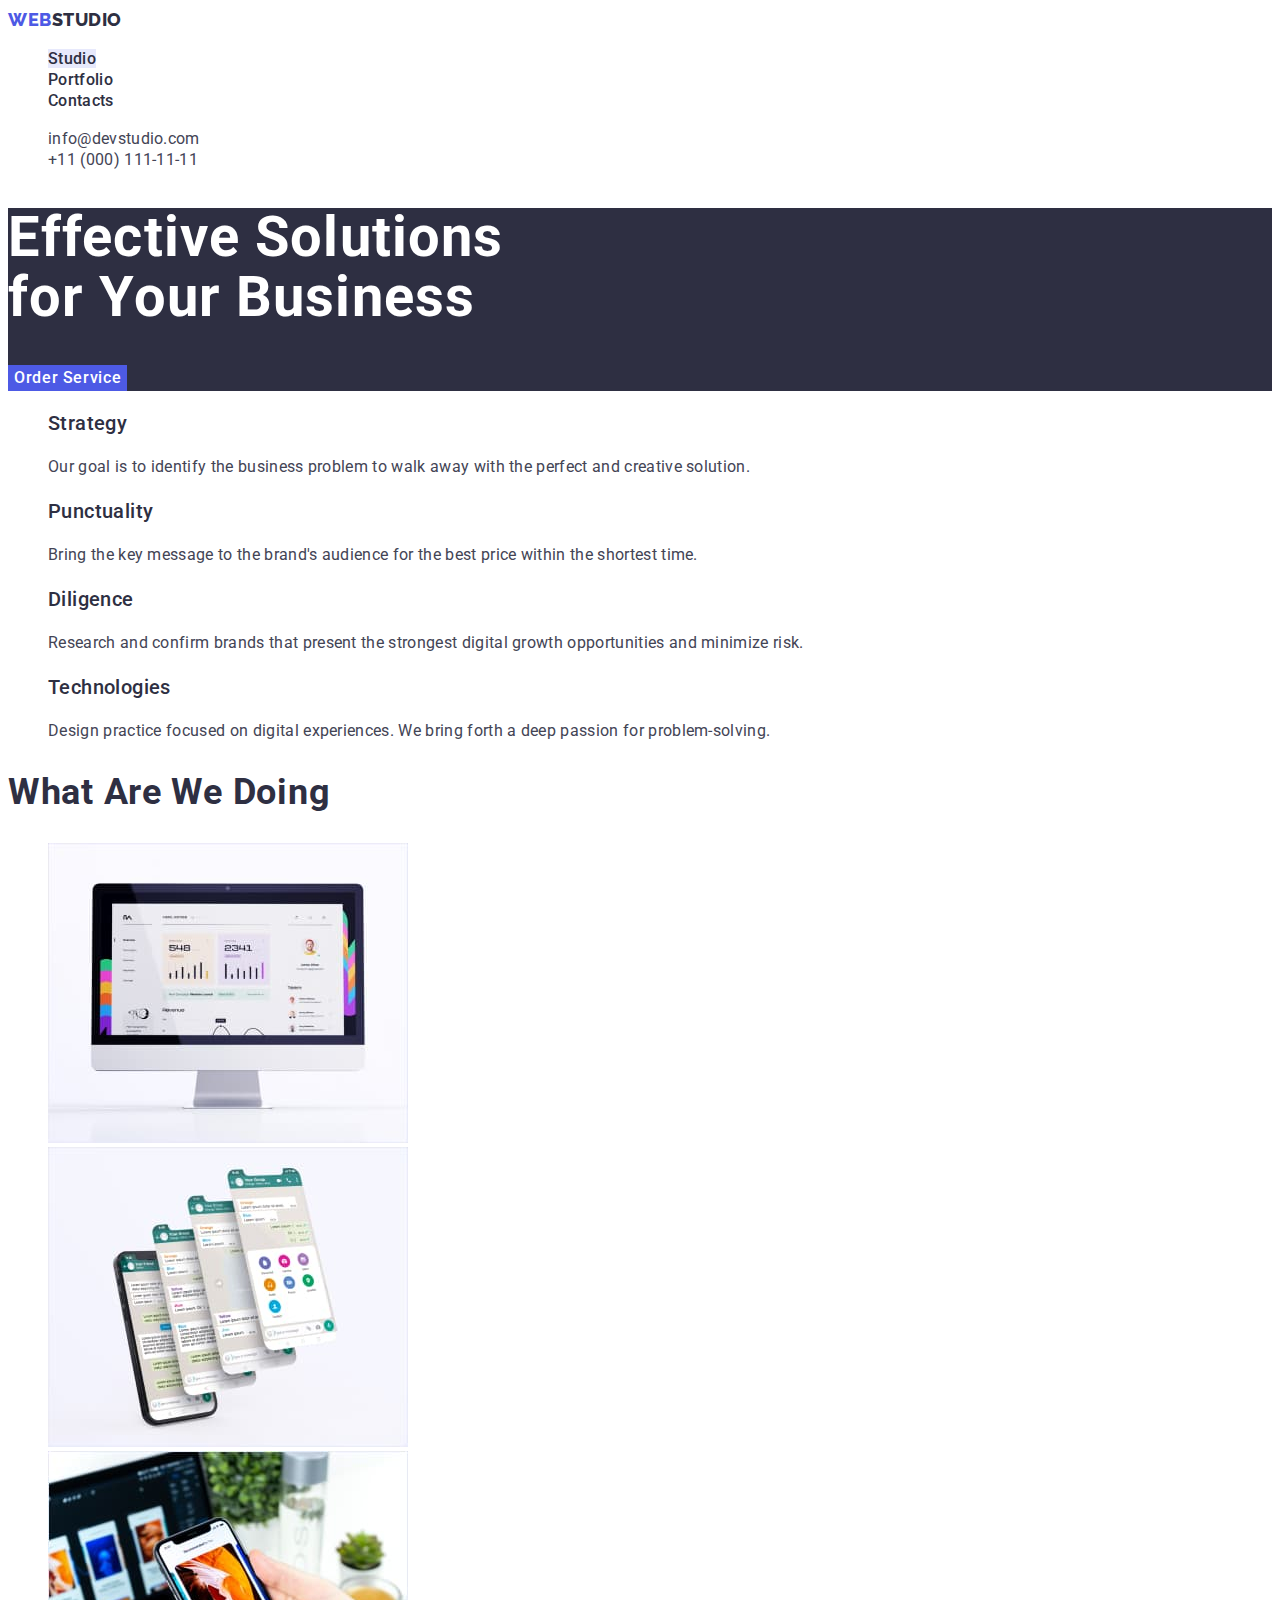
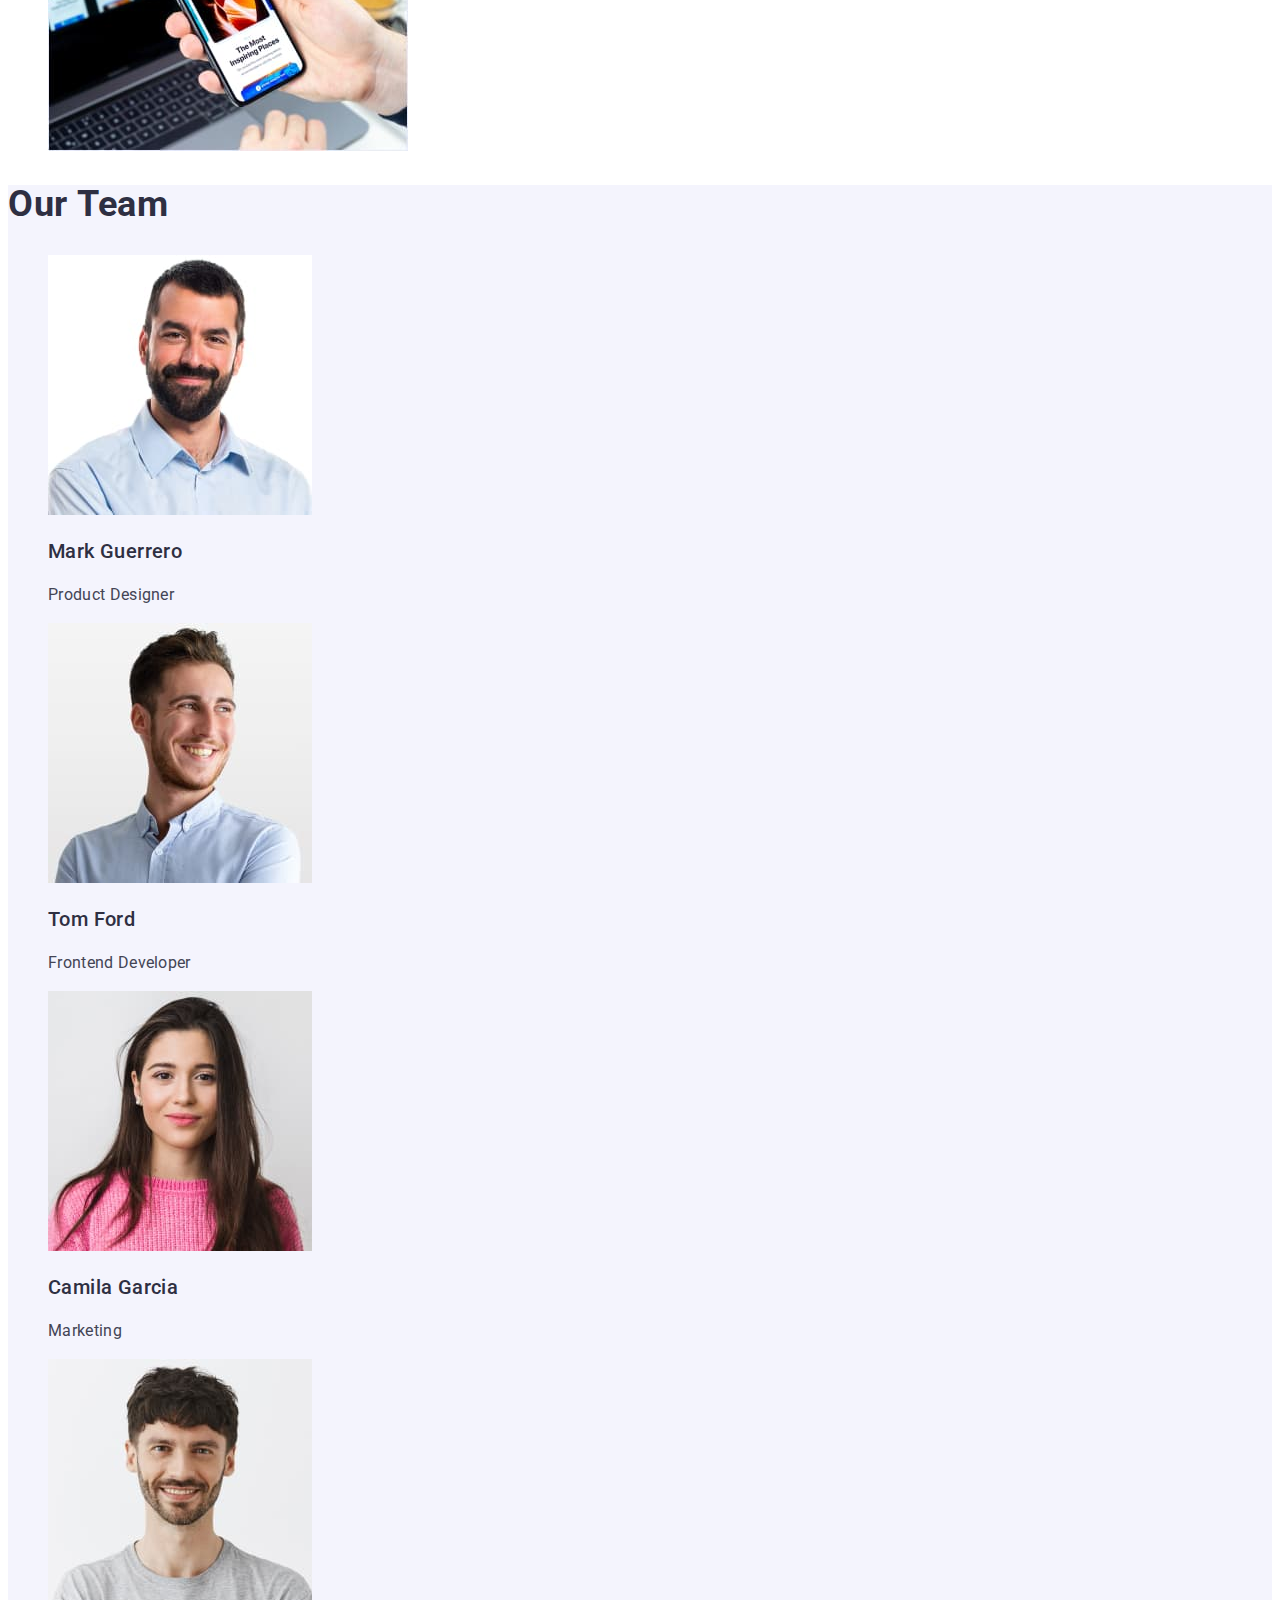
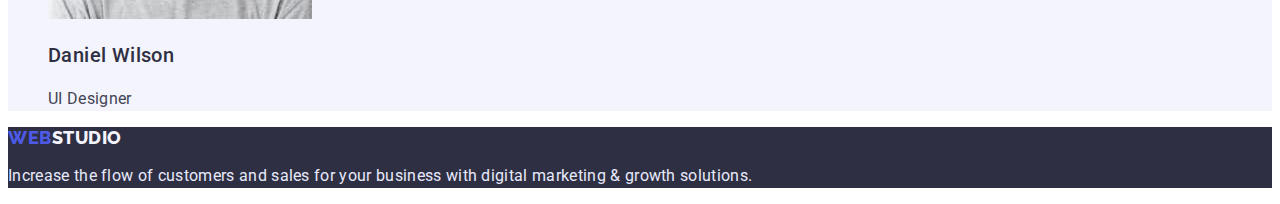
==== index.html @ 469c072c "Initial commit" ====
<!DOCTYPE html>
<html lang="en">
  <head>
    <meta charset="UTF-8" />
    <meta http-equiv="X-UA-Compatible" content="IE=edge" />
    <meta name="viewport" content="width=device-width, initial-scale=1.0" />
    <title>WebStudio</title>
    <link rel="preconnect" href="https://fonts.googleapis.com" />
    <link rel="preconnect" href="https://fonts.gstatic.com" crossorigin />
    <link
      href="https://fonts.googleapis.com/css2?family=Raleway:wght@800&family=Roboto:wght@400;500;700;900&display=swap"
      rel="stylesheet"
    />
    <link rel="stylesheet" href="./css/styles.css" />
  </head>

  <body>
    <header>
      <nav class="navigation">
        <a class="nav-logo link" href="./index.html"
          ><span class="nav-logo-color">Web</span>Studio</a
        >
        <ul class="list">
          <li><a class="nav-link link current" href="">Studio</a></li>
          <li>
            <a class="nav-link link" href="./portfolio.html">Portfolio</a>
          </li>
          <li><a class="nav-link link" href="">Contacts</a></li>
        </ul>
      </nav>
      <address>
        <ul class="list">
          <li>
            <a class="address-item link" href="mailto:info@devstudio.com"
              >info@devstudio.com</a
            >
          </li>
          <li>
            <a class="address-item link" href="tel:+110001111111"
              >+11 (000) 111-11-11</a
            >
          </li>
        </ul>
      </address>
    </header>

    <main>
      <section class="hero">
        <!--Hero-->
        <h1 class="hero-title">
          Effective Solutions <br />
          for Your Business
        </h1>
        <button type="button" class="hero-btn">Order Service</button>
      </section>

      <section class="features">
        <h2 class="visually-hidden">Our Priorities</h2>
        <ul class="features-list">
          <li class="features-item list">
            <h3 class="features-subtitle subtitle">Strategy</h3>
            <p class="features-text text">
              Our goal is to identify the business problem to walk away with the
              perfect and creative solution.
            </p>
          </li>
          <li class="features-item list">
            <h3 class="features-subtitle subtitle">Punctuality</h3>
            <p class="features-text text">
              Bring the key message to the brand's audience for the best price
              within the shortest time.
            </p>
          </li>
          <li class="features-item list">
            <h3 class="features-subtitle subtitle">Diligence</h3>
            <p class="features-text text">
              Research and confirm brands that present the strongest digital
              growth opportunities and minimize risk.
            </p>
          </li>
          <li class="features-item list">
            <h3 class="features-subtitle subtitle">Technologies</h3>
            <p class="features-text text">
              Design practice focused on digital experiences. We bring forth a
              deep passion for problem-solving.
            </p>
          </li>
        </ul>
      </section>

      <section class="doing">
        <h2 class="doing-title title">What are we doing</h2>
        <ul class="doing-list">
          <li class="doing-item list">
            <img
              src="./images/computer.jpg"
              alt="statistics on computer"
              width="360"
              height="300"
            />
          </li>
          <li class="doing-item list">
            <img
              src="./images/smartphone.jpg"
              alt="messages on smartphone"
              width="360"
              height="300"
            />
          </li>
          <li class="doing-item list">
            <img
              src="./images/synchronization.jpg"
              alt="synchronizing content on devices"
              width="360"
              height="300"
            />
          </li>
        </ul>
      </section>

      <section class="team">
        <h2 class="team-title title">Our Team</h2>
        <ul class="team-list">
          <li class="team-item list">
            <img
              class="team-picture"
              src="./images/marc.jpg"
              alt="Mark Guerrero - Product Designer"
              width="264"
              height="260"
            />
            <h3 class="team-subtitle subtitle">Mark Guerrero</h3>
            <p class="team-text text">Product Designer</p>
          </li>
          <li class="team-item list">
            <img
              class="team-picture"
              src="./images/tom.jpg"
              alt="Tom Ford - Frontend Developer"
              width="264"
              height="260"
            />
            <h3 class="team-subtitle subtitle">Tom Ford</h3>
            <p class="team-text text">Frontend Developer</p>
          </li>
          <li class="team-item list">
            <img
              class="team-picture"
              src="./images/camila.jpg"
              alt="Camila Garcia - Marketing"
              width="264"
              height="260"
            />
            <h3 class="team-subtitle subtitle">Camila Garcia</h3>
            <p class="team-text text">Marketing</p>
          </li>
          <li class="team-item list">
            <img
              class="team-picture"
              src="./images/daniel.jpg"
              alt="Daniel Wilson - UI Designer"
              width="264"
              height="260"
            />
            <h3 class="team-subtitle subtitle">Daniel Wilson</h3>
            <p class="team-text text">UI Designer</p>
          </li>
        </ul>
      </section>
    </main>

    <footer class="footer">
      <a class="footer-logo link" href="./index.html"
        ><span class="nav-logo-color">Web</span>Studio</a
      >
      <p class="footer-text">
        Increase the flow of customers and sales for your business with digital
        marketing & growth solutions.
      </p>
    </footer>
  </body>
</html>
---- css/styles.css ----
:root {
  --primary-brand: #4d5ae5;
  --text-color: #434455;
  --hover-button: #404bbf;
  --white-color: #fff;
  --background-color: #f4f4fd;
  --main-color: #2e2f42;
  --footer-color: #e7e9fc;
  --current-color: #e7e9fc;
}

body {
  font-family: 'Roboto', 'Lato', 'Open Sans', sans-serif;
  color: var(--main-color);
  background-color: var(--white-color);
}

/*Styles for header*/

.nav-logo {
  font-family: 'Raleway', 'Verdana', sans-serif;
  color: var(--main-color);
  font-weight: 800;
  font-size: 18px;
  line-height: 1.33;
  letter-spacing: 0.03em;
  text-transform: uppercase;
}

.nav-logo-color {
  color: var(--primary-brand);
}

.link {
  text-decoration: none;
}

.list {
  list-style: none;
}

.nav-link {
  color: var(--main-color);
  font-weight: 500;
  font-size: 16px;
  line-height: 1.33;
  letter-spacing: 0.02em;
}

.nav-link:hover,
.nav-link:focus {
  color: var(--hover-button);
}

.address-item {
  color: var(--text-color);
  font-size: 16px;
  line-height: 1.33;
  letter-spacing: 0.02em;
  font-style: normal;
}

.address-item:hover,
.address-item:focus {
  color: var(--hover-button);
}

.current {
  background-color: var(--current-color);
}

/*Styles for main*/

.hero {
  background: var(--main-color);
}

.hero-title {
  font-weight: 700;
  font-size: 56px;
  line-height: 1.07;
  letter-spacing: 0.02em;
  color: var(--white-color);
}

.hero-btn {
  font-family: inherit;
  background-color: var(--primary-brand);
  color: var(--white-color);
  border: none;
  font-weight: 500;
  font-size: 16px;
  line-height: 1.5;
  letter-spacing: 0.04em;
}

.hero-btn:hover,
.hero-btn:focus {
  background: var(--hover-button);
}

.subtitle {
  font-weight: 500;
  font-size: 20px;
  line-height: 1.2;
  letter-spacing: 0.02em;
}

.text {
  font-size: 16px;
  line-height: 1.5;
  letter-spacing: 0.02em;
  color: var(--text-color);
}

.title {
  font-weight: 700;
  font-size: 36px;
  line-height: 1.11;
  letter-spacing: 0.02em;
  text-transform: capitalize;
}

.btn-item {
  font-family: 'Roboto', 'Verdana', sans-serif;
  background-color: var(--background-color);
  font-weight: 500;
  font-size: 16px;
  line-height: 1.5;
  letter-spacing: 0.04em;
  color: var(--primary-brand);
  border: none;
}

.btn-item:hover,
.btn-item:focus {
  background-color: var(--hover-button);
  color: var(--white-color);
}

.portfolio-item {
  width: 360px;
}

button {
  cursor: pointer;
}

.team {
  background-color: var(--background-color);
}

.visually-hidden {
  position: absolute;
  white-space: nowrap;
  width: 1px;
  height: 1px;
  overflow: hidden;
  border: 0;
  padding: 0;
  clip: rect(0 0 0 0);
  clip-path: inset(50%);
  margin: -1px;
}

/*Footer*/

.footer {
  background-color: var(--main-color);
}

.footer-logo {
  font-family: 'Raleway', 'Verdana', sans-serif;
  font-weight: 800;
  font-size: 18px;
  line-height: 1.17;
  letter-spacing: 0.03em;
  text-transform: uppercase;
  color: var(--background-color);
}

.footer-text {
  font-size: 16px;
  line-height: 1.5;
  letter-spacing: 0.02em;
  color: var(--footer-color);
}
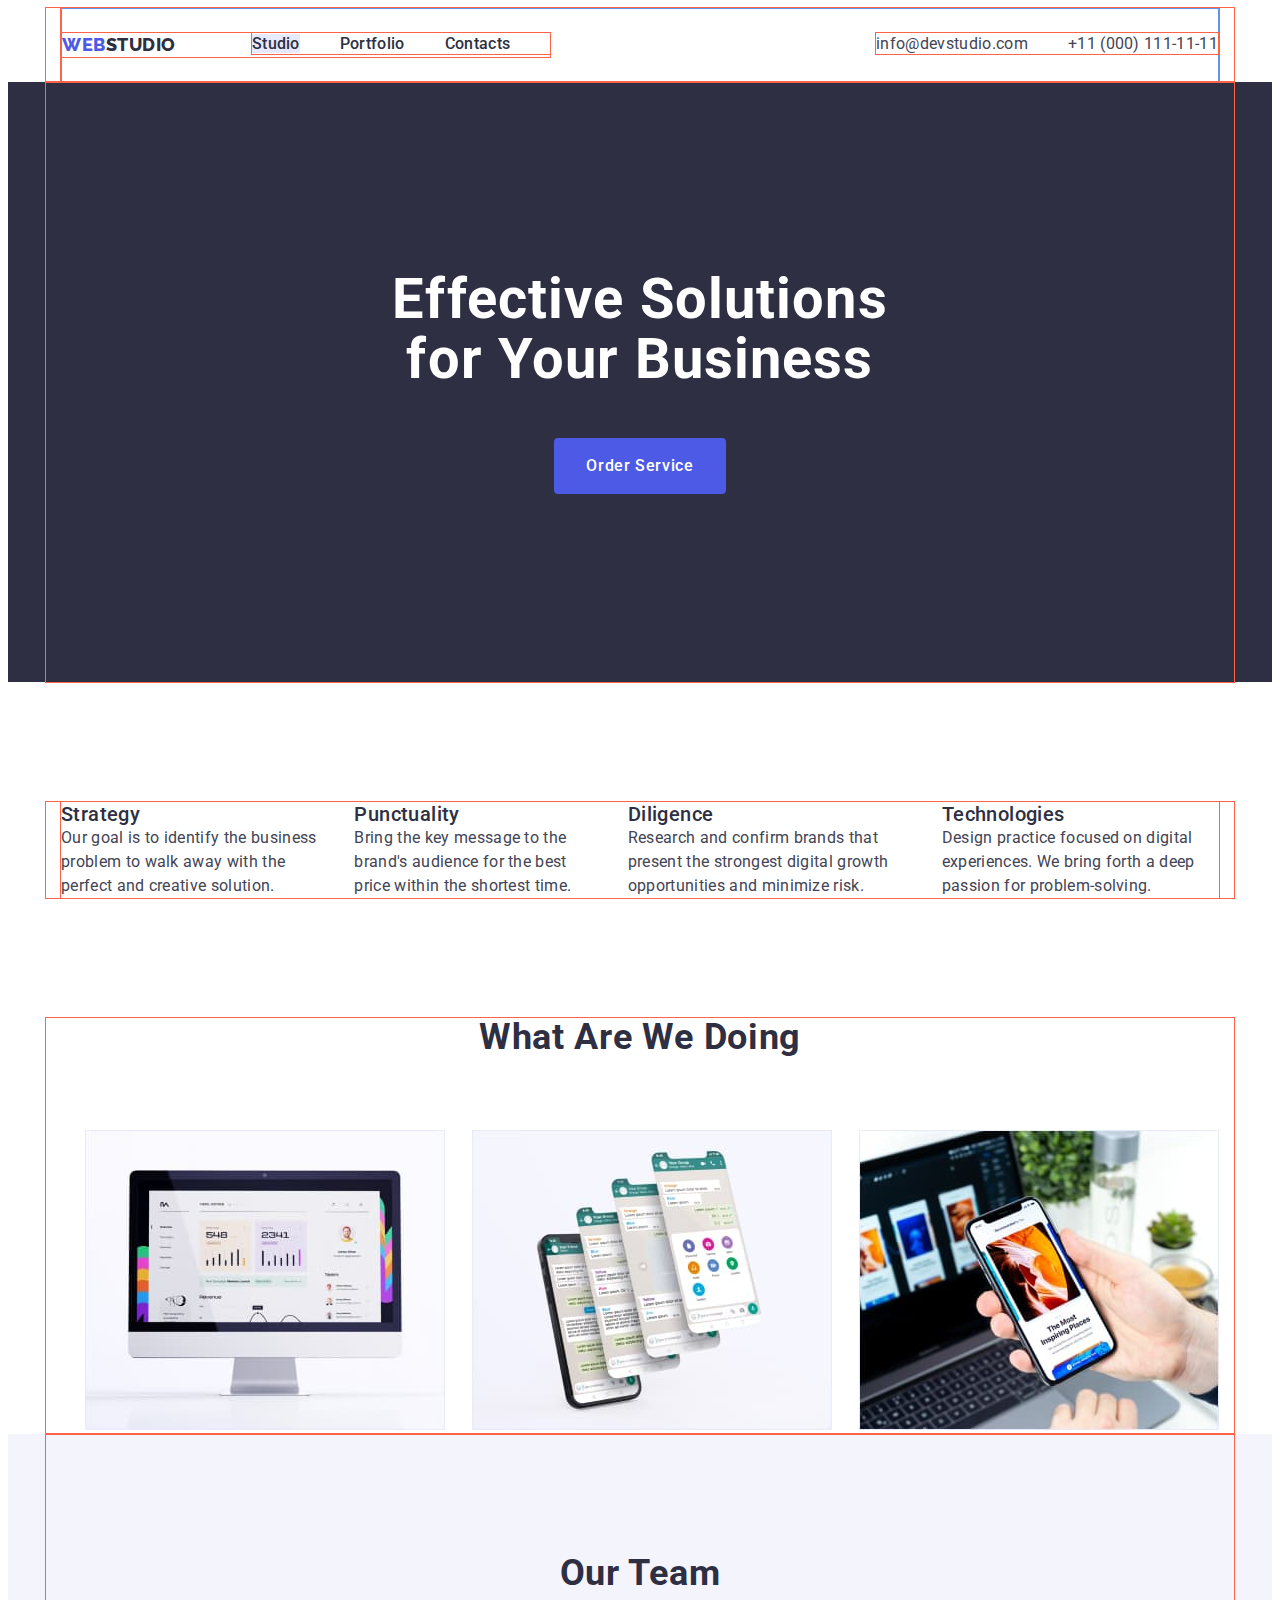
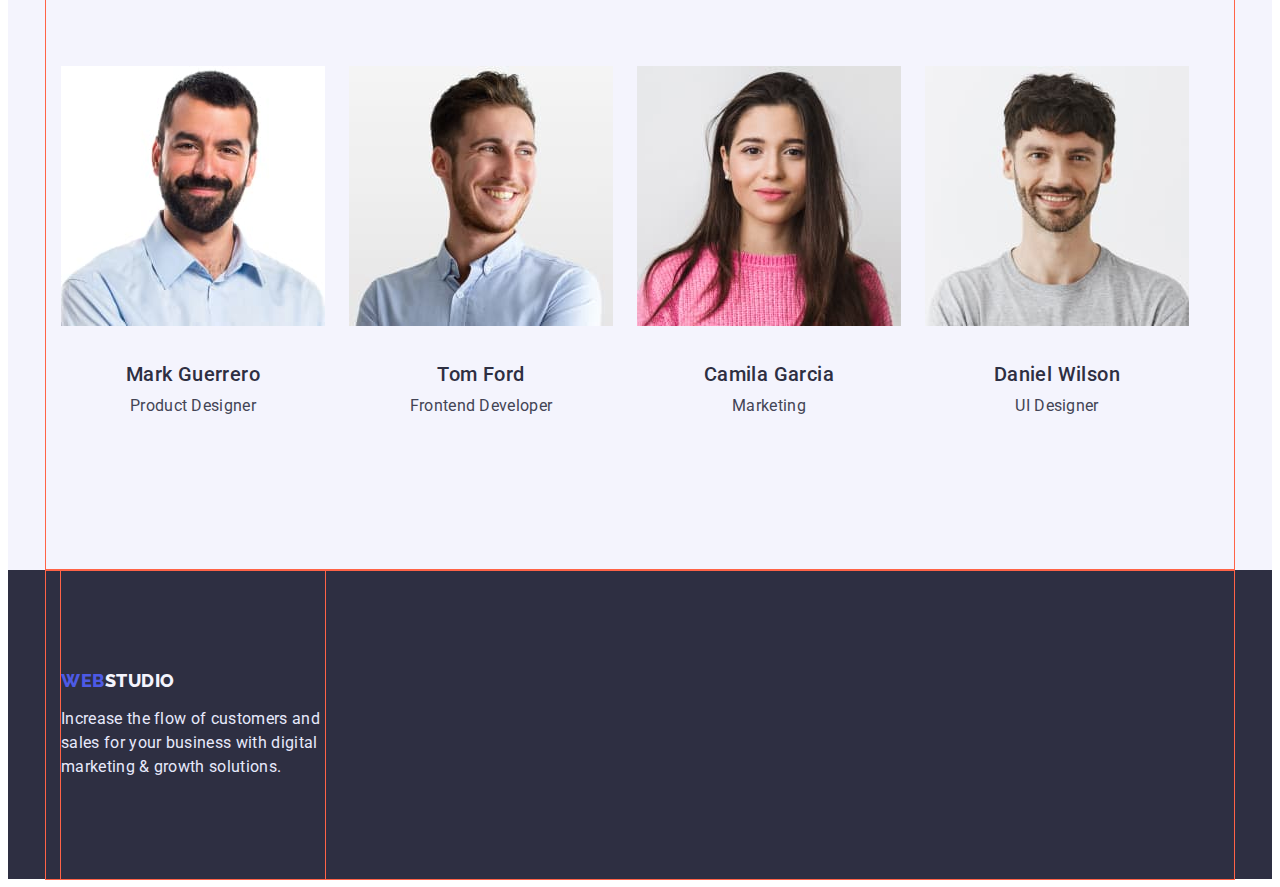
==== commit 42d4db58: "index.html - done" ====
--- a/index.html
+++ b/index.html
@@ -11,172 +11,218 @@
       href="https://fonts.googleapis.com/css2?family=Raleway:wght@800&family=Roboto:wght@400;500;700;900&display=swap"
       rel="stylesheet"
     />
+    <link
+      rel="stylesheet"
+      href="https://cdnjs.cloudflare.com/ajax/libs/modern-normalize/1.1.0/modern-normalize.min.css"
+      integrity="sha512-wpPYUAdjBVSE4KJnH1VR1HeZfpl1ub8YT/NKx4PuQ5NmX2tKuGu6U/JRp5y+Y8XG2tV+wKQpNHVUX03MfMFn9Q=="
+      crossorigin="anonymous"
+      referrerpolicy="no-referrer"
+    />
     <link rel="stylesheet" href="./css/styles.css" />
   </head>
 
   <body>
     <header>
-      <nav class="navigation">
-        <a class="nav-logo link" href="./index.html"
-          ><span class="nav-logo-color">Web</span>Studio</a
-        >
-        <ul class="list">
-          <li><a class="nav-link link current" href="">Studio</a></li>
-          <li>
-            <a class="nav-link link" href="./portfolio.html">Portfolio</a>
-          </li>
-          <li><a class="nav-link link" href="">Contacts</a></li>
-        </ul>
-      </nav>
-      <address>
-        <ul class="list">
-          <li>
-            <a class="address-item link" href="mailto:info@devstudio.com"
-              >info@devstudio.com</a
-            >
-          </li>
-          <li>
-            <a class="address-item link" href="tel:+110001111111"
-              >+11 (000) 111-11-11</a
-            >
-          </li>
-        </ul>
-      </address>
+      <div class="container">
+        <div class="container-menu">
+          <nav class="navigation">
+            <div class="logo-and-nav">
+              <a class="nav-logo link" href="./index.html"
+                ><span class="nav-logo-color">Web</span>Studio</a
+              >
+              <ul class="list nav-list">
+                <div class="nav-items">
+                  <li><a class="nav-link link current" href="">Studio</a></li>
+                  <li>
+                    <a class="nav-link link" href="./portfolio.html"
+                      >Portfolio</a
+                    >
+                  </li>
+                  <li><a class="nav-link link" href="">Contacts</a></li>
+                </div>
+              </ul>
+            </div>
+          </nav>
+          <address>
+            <ul class="list">
+              <div class="address-list">
+                <li class="address-item">
+                  <a class="address-item link" href="mailto:info@devstudio.com"
+                    >info@devstudio.com</a
+                  >
+                </li>
+                <li class="phone-item">
+                  <a class="address-item phone link" href="tel:+110001111111"
+                    >+11 (000) 111-11-11</a
+                  >
+                </li>
+              </div>
+            </ul>
+          </address>
+        </div>
+      </div>
     </header>
 
     <main>
       <section class="hero">
         <!--Hero-->
-        <h1 class="hero-title">
-          Effective Solutions <br />
-          for Your Business
-        </h1>
-        <button type="button" class="hero-btn">Order Service</button>
+        <div class="container">
+          <h1 class="hero-title">
+            Effective Solutions <br />
+            for Your Business
+          </h1>
+          <button type="button" class="hero-btn">Order Service</button>
+        </div>
       </section>
 
       <section class="features">
-        <h2 class="visually-hidden">Our Priorities</h2>
-        <ul class="features-list">
-          <li class="features-item list">
-            <h3 class="features-subtitle subtitle">Strategy</h3>
-            <p class="features-text text">
-              Our goal is to identify the business problem to walk away with the
-              perfect and creative solution.
-            </p>
-          </li>
-          <li class="features-item list">
-            <h3 class="features-subtitle subtitle">Punctuality</h3>
-            <p class="features-text text">
-              Bring the key message to the brand's audience for the best price
-              within the shortest time.
-            </p>
-          </li>
-          <li class="features-item list">
-            <h3 class="features-subtitle subtitle">Diligence</h3>
-            <p class="features-text text">
-              Research and confirm brands that present the strongest digital
-              growth opportunities and minimize risk.
-            </p>
-          </li>
-          <li class="features-item list">
-            <h3 class="features-subtitle subtitle">Technologies</h3>
-            <p class="features-text text">
-              Design practice focused on digital experiences. We bring forth a
-              deep passion for problem-solving.
-            </p>
-          </li>
-        </ul>
+        <div class="container">
+          <h2 class="visually-hidden">Our Priorities</h2>
+          <ul class="features-list">
+            <div class="features-container">
+              <li class="features-item list">
+                <h3 class="features-subtitle subtitle">Strategy</h3>
+                <p class="features-text text">
+                  Our goal is to identify the business problem to walk away with
+                  the perfect and creative solution.
+                </p>
+              </li>
+              <li class="features-item list">
+                <h3 class="features-subtitle subtitle">Punctuality</h3>
+                <p class="features-text text">
+                  Bring the key message to the brand's audience for the best
+                  price within the shortest time.
+                </p>
+              </li>
+              <li class="features-item list">
+                <h3 class="features-subtitle subtitle">Diligence</h3>
+                <p class="features-text text">
+                  Research and confirm brands that present the strongest digital
+                  growth opportunities and minimize risk.
+                </p>
+              </li>
+              <li class="features-item list">
+                <h3 class="features-subtitle subtitle">Technologies</h3>
+                <p class="features-text text">
+                  Design practice focused on digital experiences. We bring forth
+                  a deep passion for problem-solving.
+                </p>
+              </li>
+            </div>
+          </ul>
+        </div>
       </section>
 
       <section class="doing">
-        <h2 class="doing-title title">What are we doing</h2>
-        <ul class="doing-list">
-          <li class="doing-item list">
-            <img
-              src="./images/computer.jpg"
-              alt="statistics on computer"
-              width="360"
-              height="300"
-            />
-          </li>
-          <li class="doing-item list">
-            <img
-              src="./images/smartphone.jpg"
-              alt="messages on smartphone"
-              width="360"
-              height="300"
-            />
-          </li>
-          <li class="doing-item list">
-            <img
-              src="./images/synchronization.jpg"
-              alt="synchronizing content on devices"
-              width="360"
-              height="300"
-            />
-          </li>
-        </ul>
+        <div class="container">
+          <h2 class="doing-title title">What are we doing</h2>
+          <ul class="doing-list">
+            <div class="doing-container">
+              <li class="doing-item list">
+                <img
+                  src="./images/computer.jpg"
+                  alt="statistics on computer"
+                  width="360"
+                  height="300"
+                />
+              </li>
+              <li class="doing-item list">
+                <img
+                  src="./images/smartphone.jpg"
+                  alt="messages on smartphone"
+                  width="360"
+                  height="300"
+                />
+              </li>
+              <li class="doing-item list">
+                <img
+                  src="./images/synchronization.jpg"
+                  alt="synchronizing content on devices"
+                  width="360"
+                  height="300"
+                />
+              </li>
+            </div>
+          </ul>
+        </div>
       </section>
 
       <section class="team">
-        <h2 class="team-title title">Our Team</h2>
-        <ul class="team-list">
-          <li class="team-item list">
-            <img
-              class="team-picture"
-              src="./images/marc.jpg"
-              alt="Mark Guerrero - Product Designer"
-              width="264"
-              height="260"
-            />
-            <h3 class="team-subtitle subtitle">Mark Guerrero</h3>
-            <p class="team-text text">Product Designer</p>
-          </li>
-          <li class="team-item list">
-            <img
-              class="team-picture"
-              src="./images/tom.jpg"
-              alt="Tom Ford - Frontend Developer"
-              width="264"
-              height="260"
-            />
-            <h3 class="team-subtitle subtitle">Tom Ford</h3>
-            <p class="team-text text">Frontend Developer</p>
-          </li>
-          <li class="team-item list">
-            <img
-              class="team-picture"
-              src="./images/camila.jpg"
-              alt="Camila Garcia - Marketing"
-              width="264"
-              height="260"
-            />
-            <h3 class="team-subtitle subtitle">Camila Garcia</h3>
-            <p class="team-text text">Marketing</p>
-          </li>
-          <li class="team-item list">
-            <img
-              class="team-picture"
-              src="./images/daniel.jpg"
-              alt="Daniel Wilson - UI Designer"
-              width="264"
-              height="260"
-            />
-            <h3 class="team-subtitle subtitle">Daniel Wilson</h3>
-            <p class="team-text text">UI Designer</p>
-          </li>
-        </ul>
+        <div class="container">
+          <h2 class="team-title title">Our Team</h2>
+
+          <ul class="team-list">
+            <div class="team-container">
+              <li class="team-item list">
+                <img
+                  class="team-picture"
+                  src="./images/marc.jpg"
+                  alt="Mark Guerrero - Product Designer"
+                  width="264"
+                  height="260"
+                />
+                <div class="team-content">
+                  <h3 class="team-subtitle subtitle">Mark Guerrero</h3>
+                  <p class="team-text text">Product Designer</p>
+                </div>
+              </li>
+              <li class="team-item list">
+                <img
+                  class="team-picture"
+                  src="./images/tom.jpg"
+                  alt="Tom Ford - Frontend Developer"
+                  width="264"
+                  height="260"
+                />
+                <div class="team-content">
+                  <h3 class="team-subtitle subtitle">Tom Ford</h3>
+                  <p class="team-text text">Frontend Developer</p>
+                </div>
+              </li>
+              <li class="team-item list">
+                <img
+                  class="team-picture"
+                  src="./images/camila.jpg"
+                  alt="Camila Garcia - Marketing"
+                  width="264"
+                  height="260"
+                />
+                <div class="team-content">
+                  <h3 class="team-subtitle subtitle">Camila Garcia</h3>
+                  <p class="team-text text">Marketing</p>
+                </div>
+              </li>
+              <li class="team-item list">
+                <img
+                  class="team-picture"
+                  src="./images/daniel.jpg"
+                  alt="Daniel Wilson - UI Designer"
+                  width="264"
+                  height="260"
+                />
+                <div class="team-content">
+                  <h3 class="team-subtitle subtitle">Daniel Wilson</h3>
+                  <p class="team-text text">UI Designer</p>
+                </div>
+              </li>
+            </div>
+          </ul>
+        </div>
       </section>
     </main>
 
     <footer class="footer">
-      <a class="footer-logo link" href="./index.html"
-        ><span class="nav-logo-color">Web</span>Studio</a
-      >
-      <p class="footer-text">
-        Increase the flow of customers and sales for your business with digital
-        marketing & growth solutions.
-      </p>
+      <div class="container">
+        <div class="footer-content">
+          <a class="footer-logo link" href="./index.html"
+            ><span class="nav-logo-color">Web</span>Studio</a
+          >
+          <p class="footer-text">
+            Increase the flow of customers and sales for your business with
+            digital marketing & growth solutions.
+          </p>
+        </div>
+      </div>
     </footer>
   </body>
 </html>
--- a/css/styles.css
+++ b/css/styles.css
@@ -7,6 +7,7 @@
   --main-color: #2e2f42;
   --footer-color: #e7e9fc;
   --current-color: #e7e9fc;
+  --checking-borders: tomato;
 }
 
 body {
@@ -40,6 +41,7 @@
 }
 
 .nav-link {
+  margin-right: 40px;
   color: var(--main-color);
   font-weight: 500;
   font-size: 16px;
@@ -57,7 +59,6 @@
   font-size: 16px;
   line-height: 1.33;
   letter-spacing: 0.02em;
-  font-style: normal;
 }
 
 .address-item:hover,
@@ -73,9 +74,11 @@
 
 .hero {
   background: var(--main-color);
+  text-align: center;
 }
 
 .hero-title {
+  padding-top: 188px;
   font-weight: 700;
   font-size: 56px;
   line-height: 1.07;
@@ -84,6 +87,10 @@
 }
 
 .hero-btn {
+  padding: 16px 32px;
+  border-radius: 4px;
+  margin-top: 48px;
+  margin-bottom: 188px;
   font-family: inherit;
   background-color: var(--primary-brand);
   color: var(--white-color);
@@ -180,8 +187,150 @@
 }
 
 .footer-text {
+  margin-top: 16px;
   font-size: 16px;
   line-height: 1.5;
   letter-spacing: 0.02em;
   color: var(--footer-color);
 }
+
+h1,
+h2,
+h3,
+h4,
+h5,
+h6,
+p {
+  margin: 0;
+}
+
+ul {
+  margin: 0;
+  padding-left: 0;
+}
+
+address {
+  font-style: normal;
+}
+
+.container {
+  width: 100%;
+  max-width: 1158px;
+  padding-left: 15px;
+  padding-right: 15px;
+  margin-left: auto;
+  margin-right: auto;
+  outline: 1px solid var(--checking-borders);
+}
+
+.nav-items {
+  display: flex;
+  outline: 1px solid var(--checking-borders);
+}
+
+.address-list {
+  display: flex;
+  outline: 1px solid var(--checking-borders);
+}
+
+.container-menu {
+  display: flex;
+  justify-content: space-between;
+  padding: 24px 0px;
+  border: 1px solid cornflowerblue;
+  outline: 1px solid var(--checking-borders);
+}
+
+.logo-and-nav {
+  display: flex;
+  outline: 1px solid var(--checking-borders);
+}
+
+.features-container {
+  display: flex;
+  outline: 1px solid var(--checking-borders);
+}
+
+.doing-container {
+  display: flex;
+  justify-content: space-between;
+  width: calc(100%-48px) / 3;
+  outline: 1px solid (--checking-borders);
+}
+
+.team-container {
+  display: flex;
+  outline: 1px solid (--checking-borders);
+}
+
+.list-menu {
+  display: flex;
+  outline: 1px solid (--checking-borders);
+}
+
+.portfolio-container {
+  display: flex;
+  flex-wrap: wrap;
+  outline: 1px solid (--checking-borders);
+}
+
+a.nav-logo {
+  margin-right: 76px;
+}
+
+.phone-item {
+  margin-left: 40px;
+}
+
+.features-list {
+  margin: 120px 0px;
+}
+
+.features-item:not(:first-child) {
+  margin-left: 24px;
+}
+
+.doing-title {
+  text-align: center;
+  margin-bottom: 72px;
+}
+
+.doing-list:not(:first-child) {
+  margin-left: 24px;
+}
+
+.doing-item > img {
+  max-width: 360px;
+}
+
+.team-title {
+  text-align: center;
+  padding-top: 120px;
+  margin-bottom: 72px;
+}
+
+.team-item:not(:first-child) {
+  margin-left: 24px;
+  margin-bottom: 120px;
+}
+
+.team-subtitle,
+.team-text {
+  text-align: center;
+}
+
+.team-text {
+  margin-top: 8px;
+}
+
+.team-content {
+  padding: 32px 16px;
+}
+
+.footer-content {
+  justify-content: left;
+  padding: 100px 0px;
+  max-width: 264px;
+  width: 23%;
+  outline: 1px solid var(--checking-borders);
+}
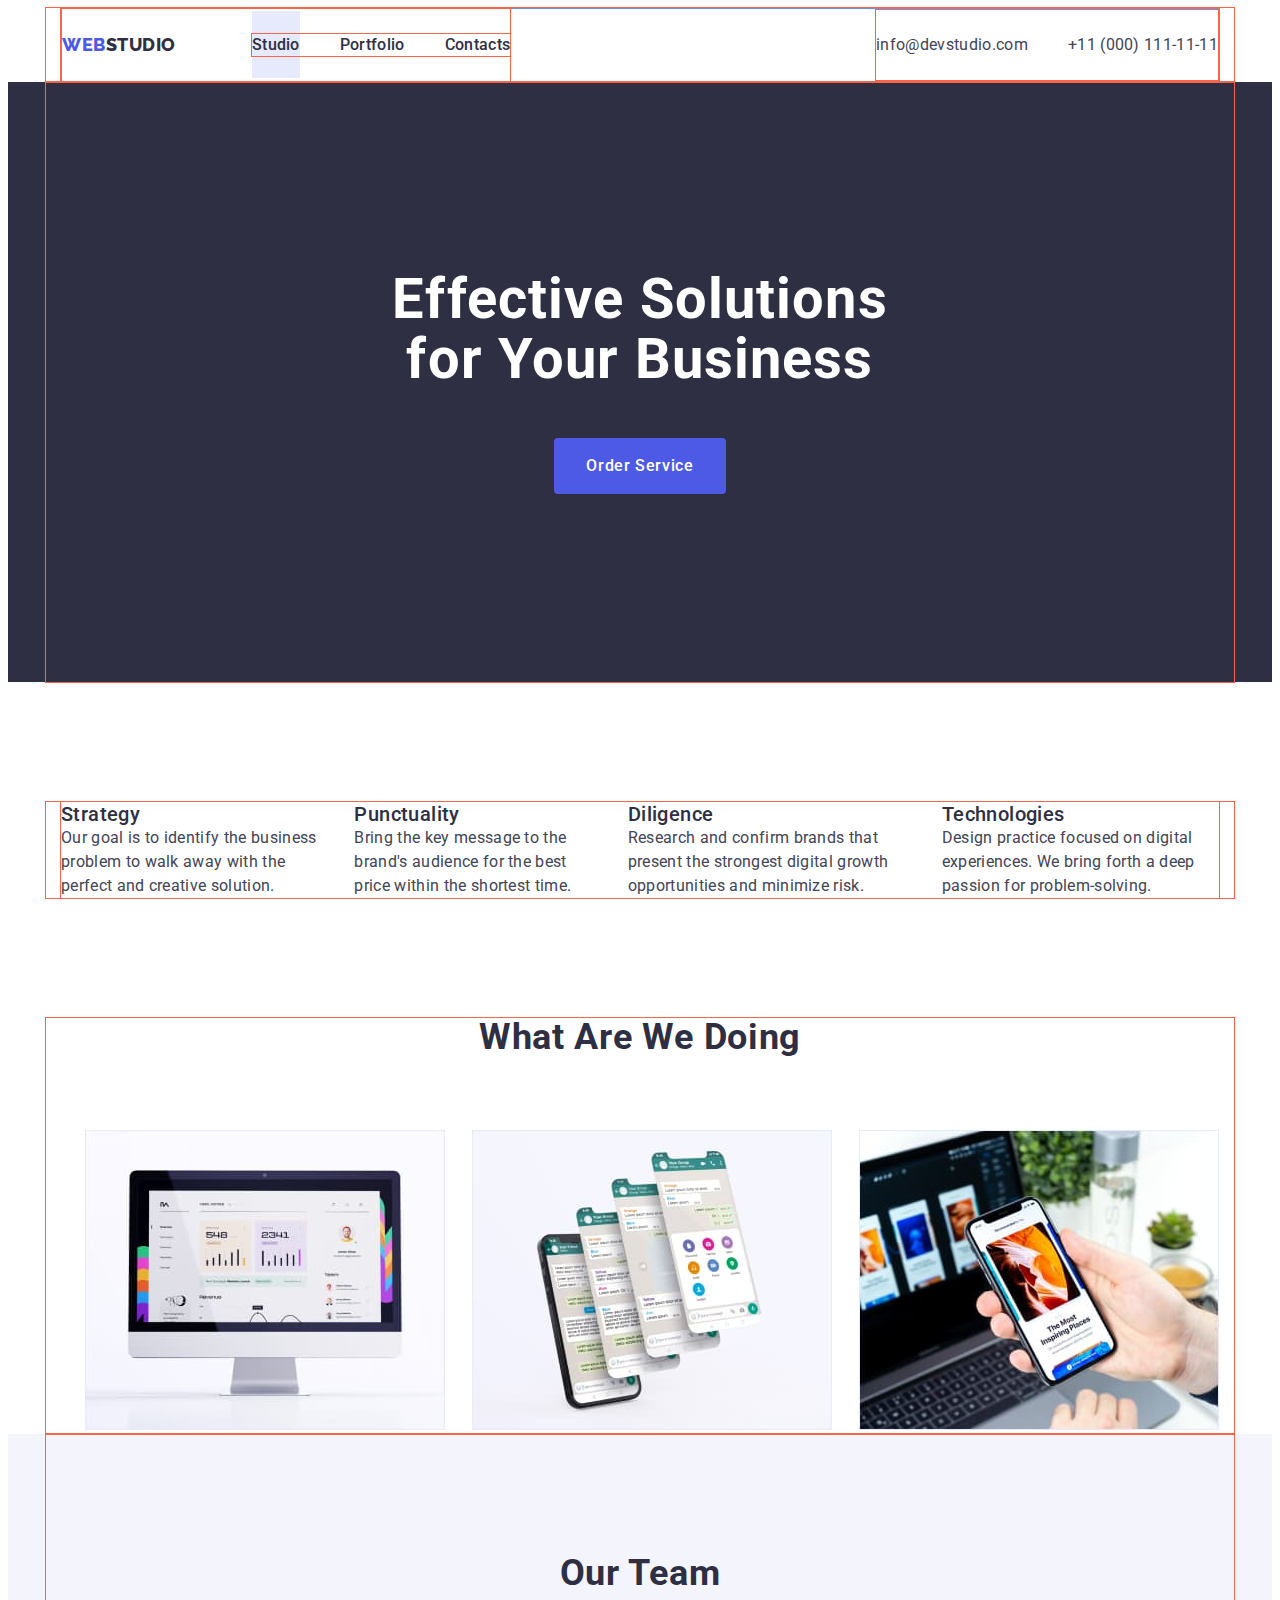
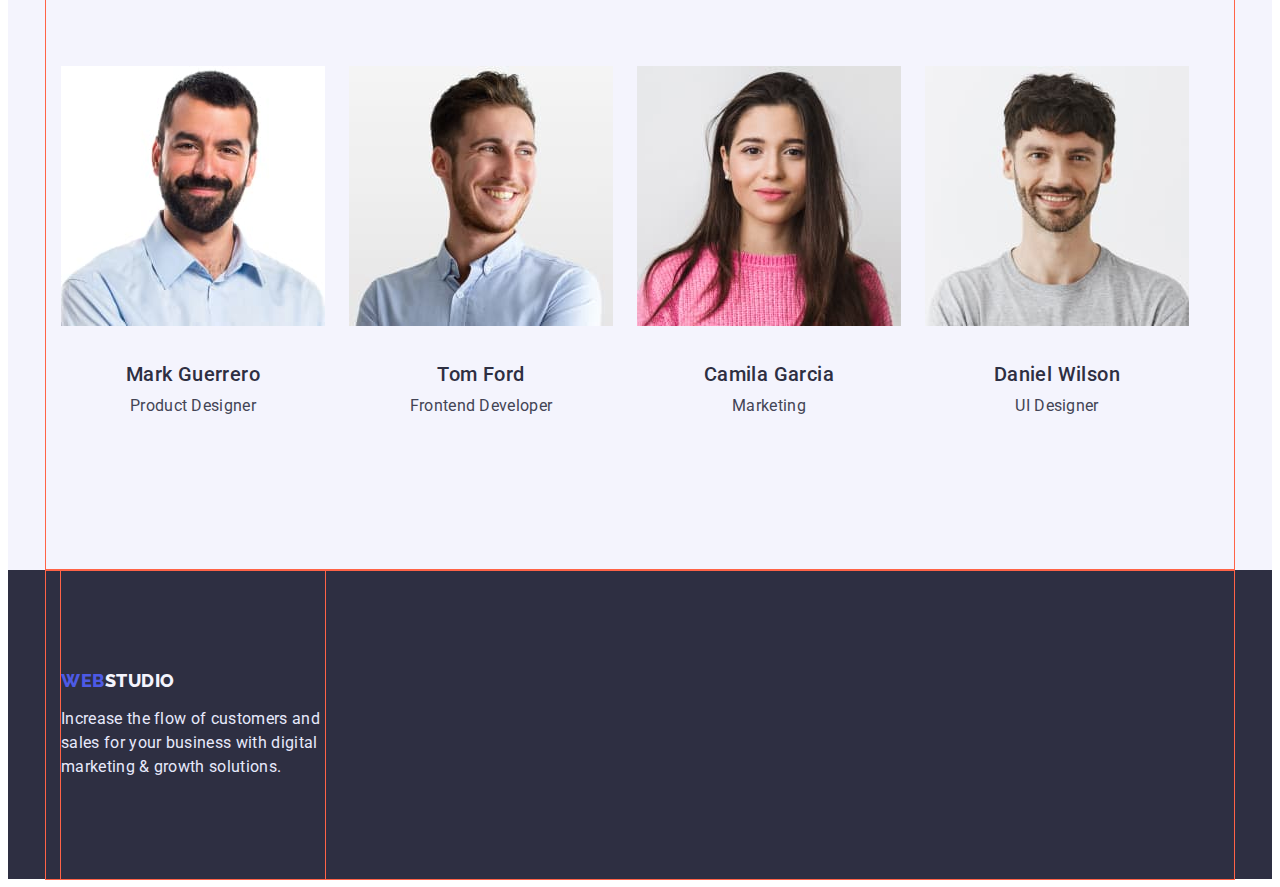
==== commit c9da1c0d: "index.html - done2" ====
--- a/index.html
+++ b/index.html
@@ -32,13 +32,17 @@
               >
               <ul class="list nav-list">
                 <div class="nav-items">
-                  <li><a class="nav-link link current" href="">Studio</a></li>
-                  <li>
+                  <li class="nav-item">
+                    <a class="nav-link link current" href="">Studio</a>
+                  </li>
+                  <li class="nav-item">
                     <a class="nav-link link" href="./portfolio.html"
                       >Portfolio</a
                     >
                   </li>
-                  <li><a class="nav-link link" href="">Contacts</a></li>
+                  <li class="nav-item">
+                    <a class="nav-link link" href="">Contacts</a>
+                  </li>
                 </div>
               </ul>
             </div>
--- a/css/styles.css
+++ b/css/styles.css
@@ -41,7 +41,6 @@
 }
 
 .nav-link {
-  margin-right: 40px;
   color: var(--main-color);
   font-weight: 500;
   font-size: 16px;
@@ -230,19 +229,22 @@
 
 .address-list {
   display: flex;
+  align-items: center;
   outline: 1px solid var(--checking-borders);
 }
 
 .container-menu {
   display: flex;
+  align-items: center;
   justify-content: space-between;
-  padding: 24px 0px;
+  /* padding: 24px 0px; */
   border: 1px solid cornflowerblue;
   outline: 1px solid var(--checking-borders);
 }
 
 .logo-and-nav {
   display: flex;
+  align-items: center;
   outline: 1px solid var(--checking-borders);
 }
 
@@ -265,6 +267,7 @@
 
 .list-menu {
   display: flex;
+  padding-top: 96px;
   outline: 1px solid (--checking-borders);
 }
 
@@ -334,3 +337,13 @@
   width: 23%;
   outline: 1px solid var(--checking-borders);
 }
+
+.nav-item:not(:first-child) {
+  margin-left: 40px;
+}
+
+.nav-link,
+.nav-logo,
+.address-item {
+  padding: 24px 0px;
+}
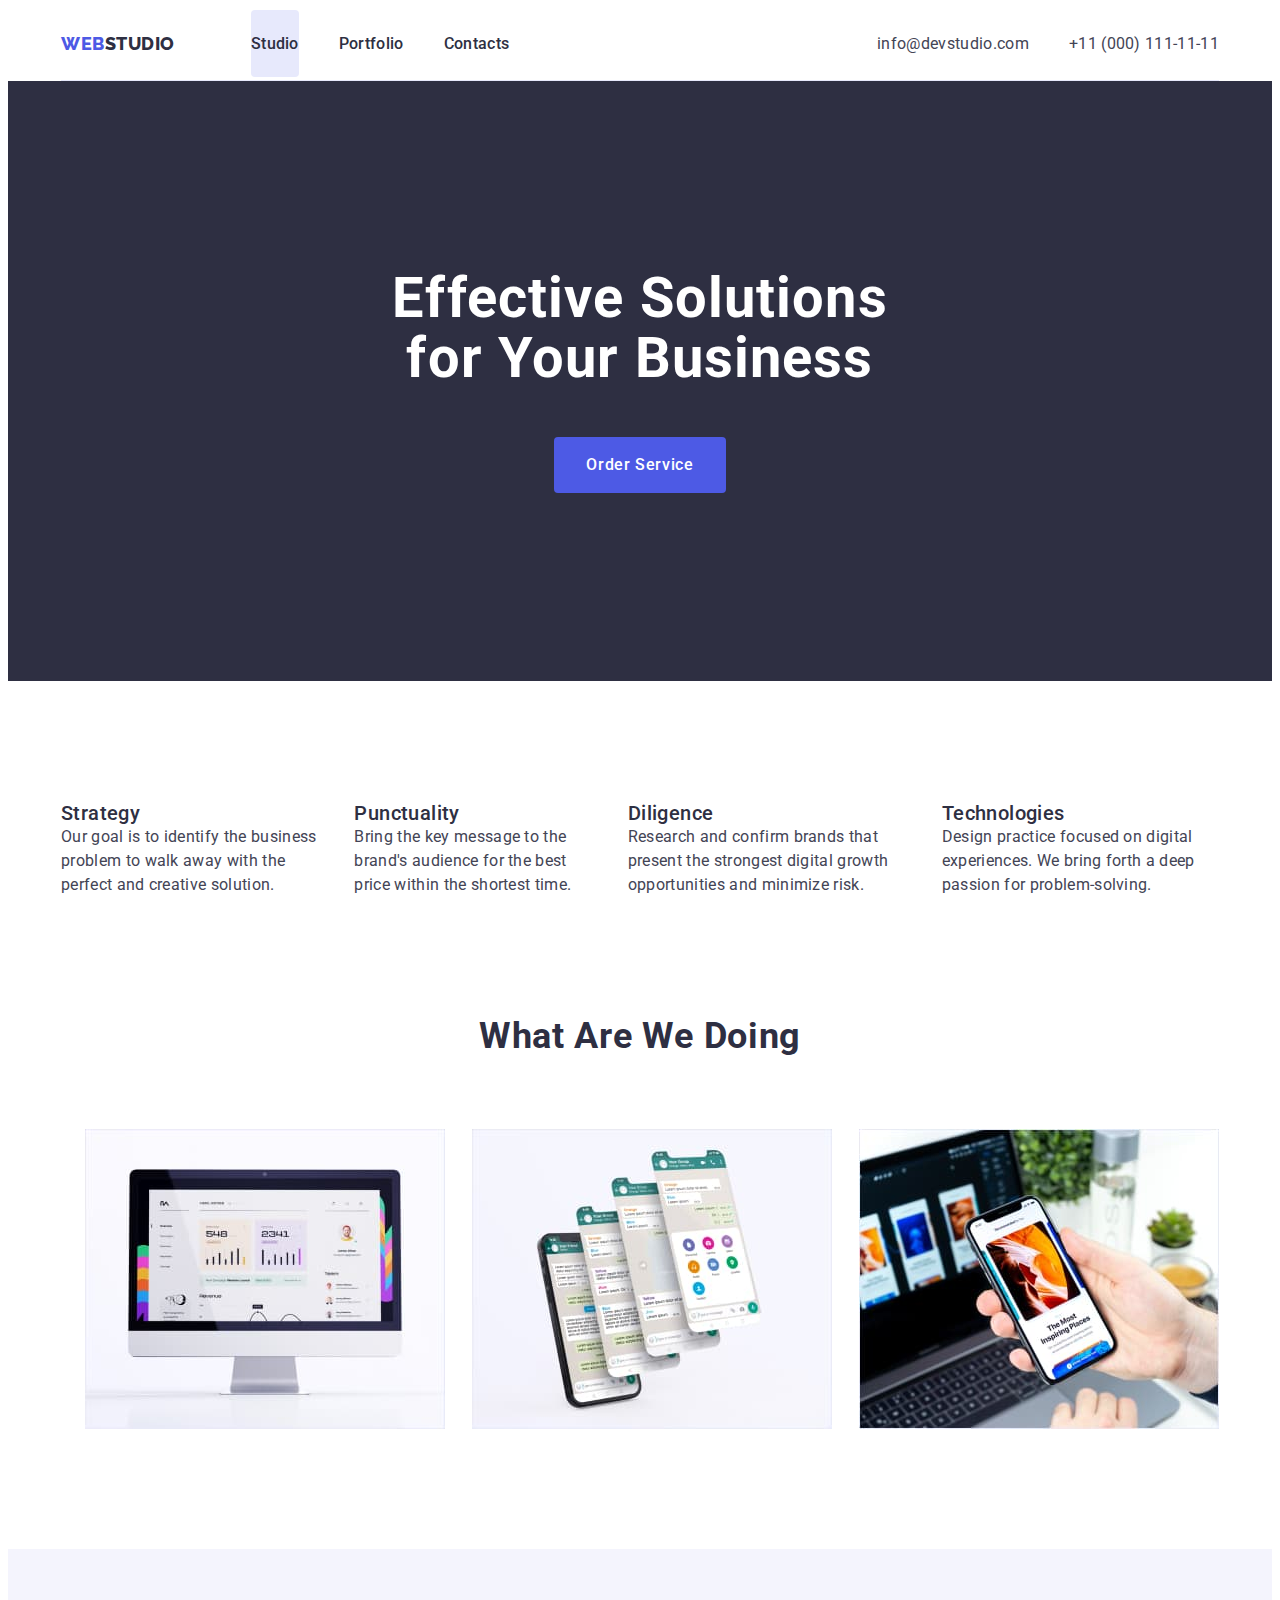
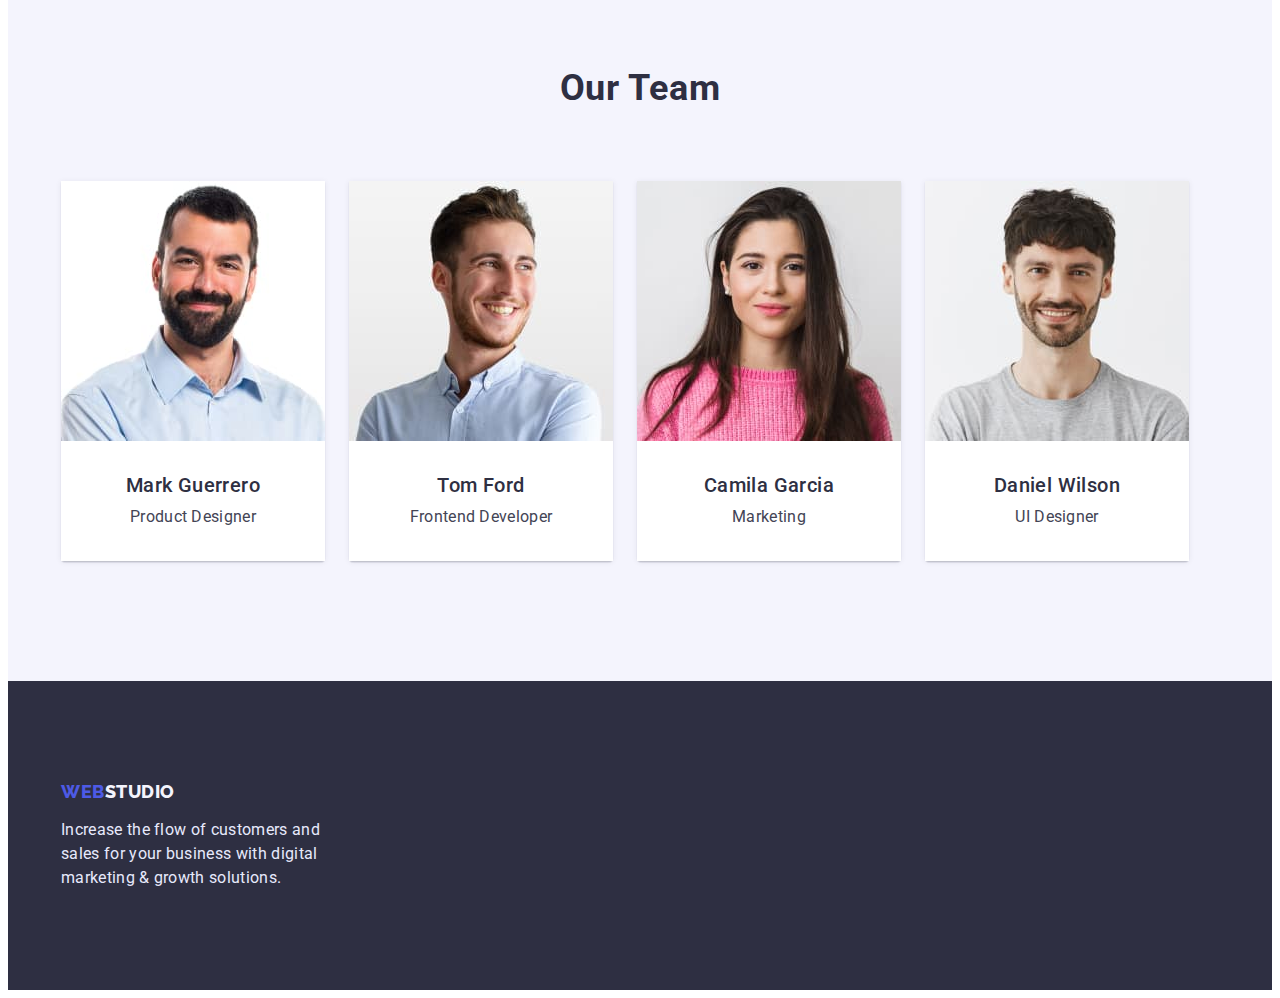
==== commit bc349a80: "changes with .section" ====
--- a/index.html
+++ b/index.html
@@ -79,7 +79,7 @@
         </div>
       </section>
 
-      <section class="features">
+      <section class="features section">
         <div class="container">
           <h2 class="visually-hidden">Our Priorities</h2>
           <ul class="features-list">
@@ -117,7 +117,7 @@
         </div>
       </section>
 
-      <section class="doing">
+      <section class="doing section">
         <div class="container">
           <h2 class="doing-title title">What are we doing</h2>
           <ul class="doing-list">
@@ -151,7 +151,7 @@
         </div>
       </section>
 
-      <section class="team">
+      <section class="team section">
         <div class="container">
           <h2 class="team-title title">Our Team</h2>
 
--- a/css/styles.css
+++ b/css/styles.css
@@ -8,12 +8,22 @@
   --footer-color: #e7e9fc;
   --current-color: #e7e9fc;
   --checking-borders: tomato;
+  --header-border: #e7e9fc;
 }
 
 body {
   font-family: 'Roboto', 'Lato', 'Open Sans', sans-serif;
   color: var(--main-color);
   background-color: var(--white-color);
+}
+
+.section {
+  padding-bottom: 120px;
+  padding-top: 120px;
+}
+
+.doing.section {
+  padding-top: 0;
 }
 
 /*Styles for header*/
@@ -67,6 +77,7 @@
 
 .current {
   background-color: var(--current-color);
+  border-radius: 4px;
 }
 
 /*Styles for main*/
@@ -128,6 +139,9 @@
 }
 
 .btn-item {
+  padding: 12px 24px;
+  border: 1px solid var(--header-border);
+  border-radius: 4px;
   font-family: 'Roboto', 'Verdana', sans-serif;
   background-color: var(--background-color);
   font-weight: 500;
@@ -146,6 +160,15 @@
 
 .portfolio-item {
   width: 360px;
+  padding-bottom: 48px;
+}
+
+.portfolio-item-list {
+  border-bottom: 1px solid var(--header-border);
+}
+
+.portfolio-item:nth-last-child(-n + 3) {
+  padding-bottom: 0px;
 }
 
 button {
@@ -219,62 +242,64 @@
   padding-right: 15px;
   margin-left: auto;
   margin-right: auto;
-  outline: 1px solid var(--checking-borders);
+  /* outline: 1px solid var(--checking-borders); */
 }
 
 .nav-items {
   display: flex;
-  outline: 1px solid var(--checking-borders);
+  /* outline: 1px solid var(--checking-borders); */
 }
 
 .address-list {
   display: flex;
   align-items: center;
-  outline: 1px solid var(--checking-borders);
+  /* outline: 1px solid var(--checking-borders); */
 }
 
 .container-menu {
   display: flex;
   align-items: center;
   justify-content: space-between;
-  /* padding: 24px 0px; */
-  border: 1px solid cornflowerblue;
-  outline: 1px solid var(--checking-borders);
+  border-bottom: 1px solid var(--header-border);
+  /* outline: 1px solid var(--checking-borders); */
 }
 
 .logo-and-nav {
   display: flex;
   align-items: center;
-  outline: 1px solid var(--checking-borders);
+  /* outline: 1px solid var(--checking-borders); */
 }
 
 .features-container {
   display: flex;
-  outline: 1px solid var(--checking-borders);
+  /* outline: 1px solid var(--checking-borders); */
 }
 
 .doing-container {
   display: flex;
   justify-content: space-between;
   width: calc(100%-48px) / 3;
-  outline: 1px solid (--checking-borders);
+  /* outline: 1px solid (--checking-borders); */
 }
 
 .team-container {
   display: flex;
-  outline: 1px solid (--checking-borders);
+  /* outline: 1px solid (--checking-borders); */
 }
 
 .list-menu {
   display: flex;
   padding-top: 96px;
-  outline: 1px solid (--checking-borders);
+  padding-bottom: 72px;
+  justify-content: center;
+  /* outline: 1px solid (--checking-borders); */
 }
 
 .portfolio-container {
   display: flex;
   flex-wrap: wrap;
-  outline: 1px solid (--checking-borders);
+  width: calc(100% - 48px) / 3;
+  /* outline: 1px solid (--checking-borders); */
 }
 
 a.nav-logo {
@@ -285,9 +310,9 @@
   margin-left: 40px;
 }
 
-.features-list {
-  margin: 120px 0px;
-}
+/* .features-list {
+  padding: 120px 0px;
+} */
 
 .features-item:not(:first-child) {
   margin-left: 24px;
@@ -308,13 +333,12 @@
 
 .team-title {
   text-align: center;
-  padding-top: 120px;
+  /* padding-top: 120px; */
   margin-bottom: 72px;
 }
 
 .team-item:not(:first-child) {
   margin-left: 24px;
-  margin-bottom: 120px;
 }
 
 .team-subtitle,
@@ -328,14 +352,15 @@
 
 .team-content {
   padding: 32px 16px;
+  background-color: var(--white-color);
 }
 
 .footer-content {
   justify-content: left;
   padding: 100px 0px;
   max-width: 264px;
-  width: 23%;
-  outline: 1px solid var(--checking-borders);
+  width: 25%;
+  /* outline: 1px solid var(--checking-borders); */
 }
 
 .nav-item:not(:first-child) {
@@ -347,3 +372,45 @@
 .address-item {
   padding: 24px 0px;
 }
+
+.portfolio-item {
+  margin-right: 24px;
+  /* margin-top: 48px; */
+}
+
+.portfolio-item:nth-child(3n) {
+  margin-right: 0px;
+}
+
+.portfolio-content {
+  margin-top: 32px;
+  padding-bottom: 32px;
+  justify-content: left;
+}
+
+.portfolio-text {
+  margin-top: 8px;
+}
+
+img {
+  display: block;
+}
+
+.portfolio.portfolio-container {
+  padding-top: 0;
+}
+
+.btn-list:not(:first-child) {
+  margin-left: 24px;
+}
+
+.team-item {
+  /* margin-bottom: 120px; */
+  box-shadow: 0px 1px 6px rgba(46, 47, 66, 0.08),
+    0px 1px 1px rgba(46, 47, 66, 0.16), 0px 2px 1px rgba(46, 47, 66, 0.08);
+  border-radius: 0px 0px 4px 4px;
+}
+
+/* .doing-list {
+  margin-bottom: 120px;
+} */
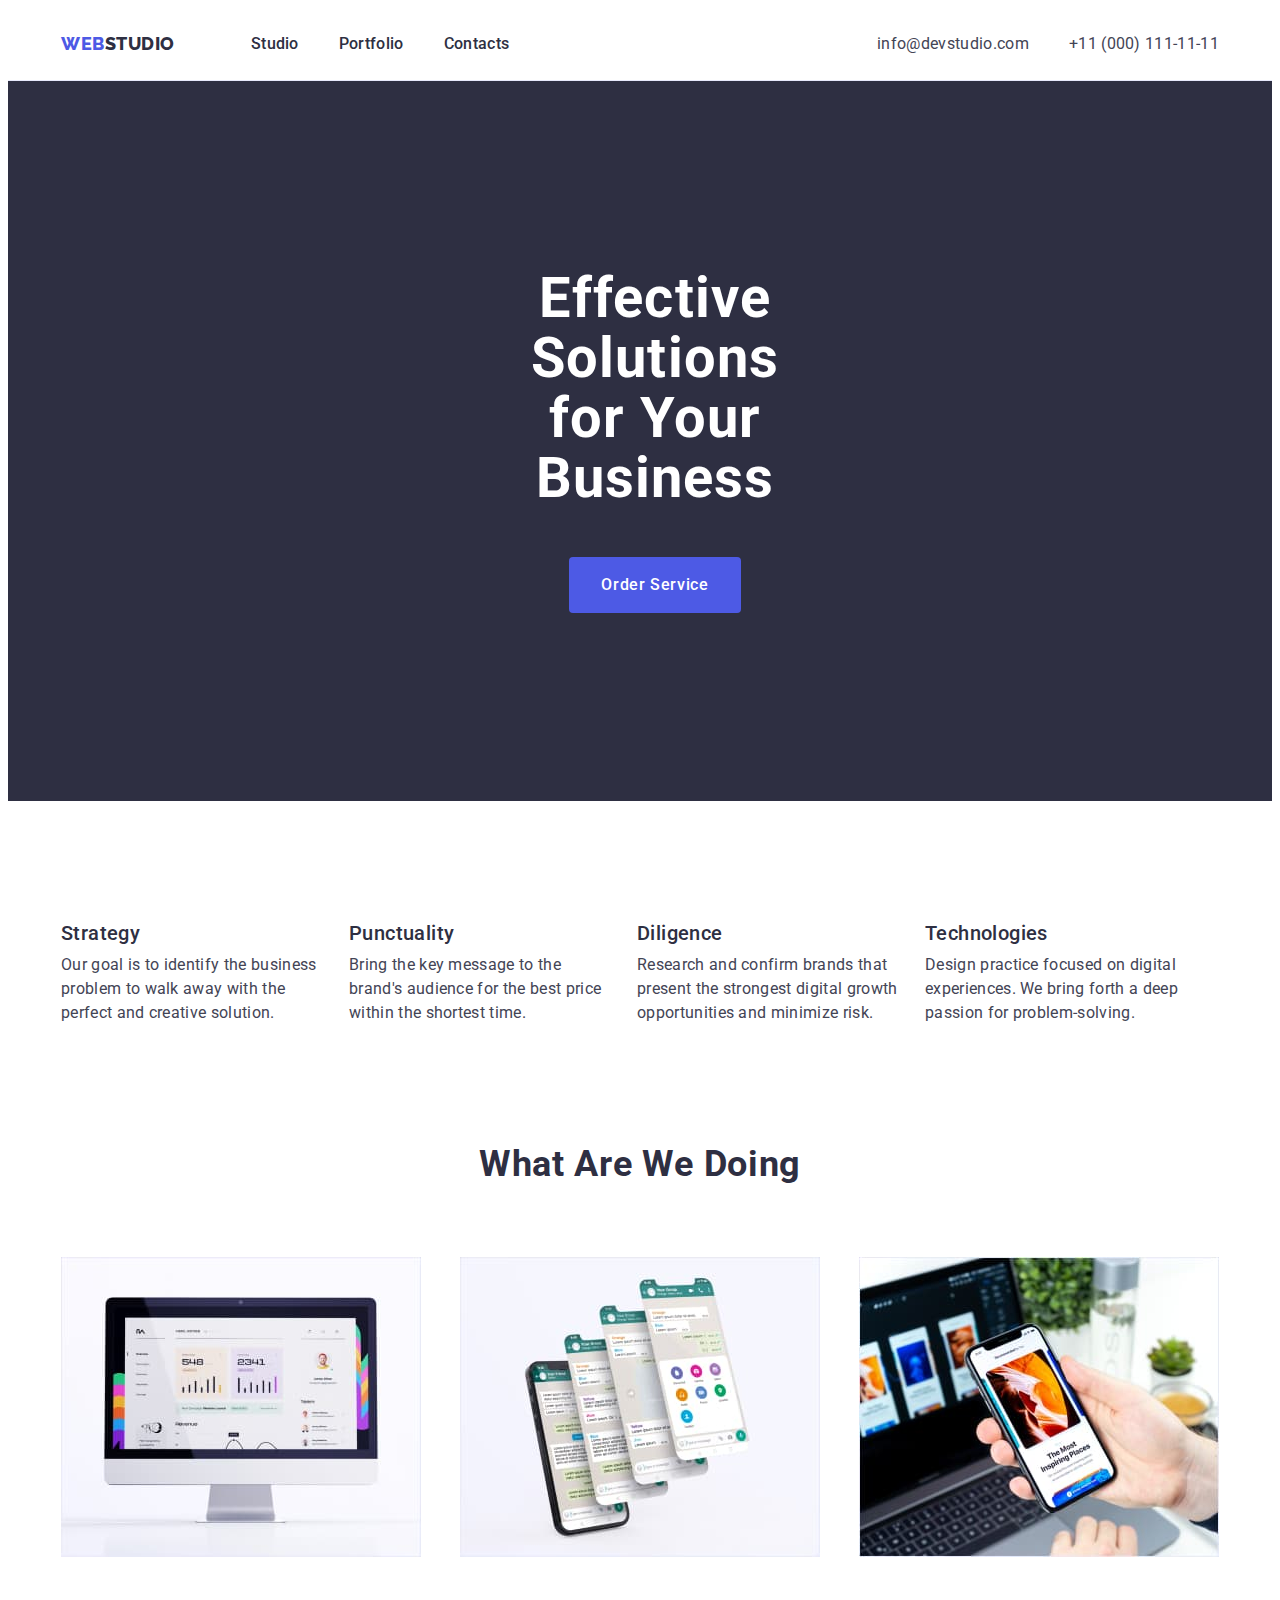
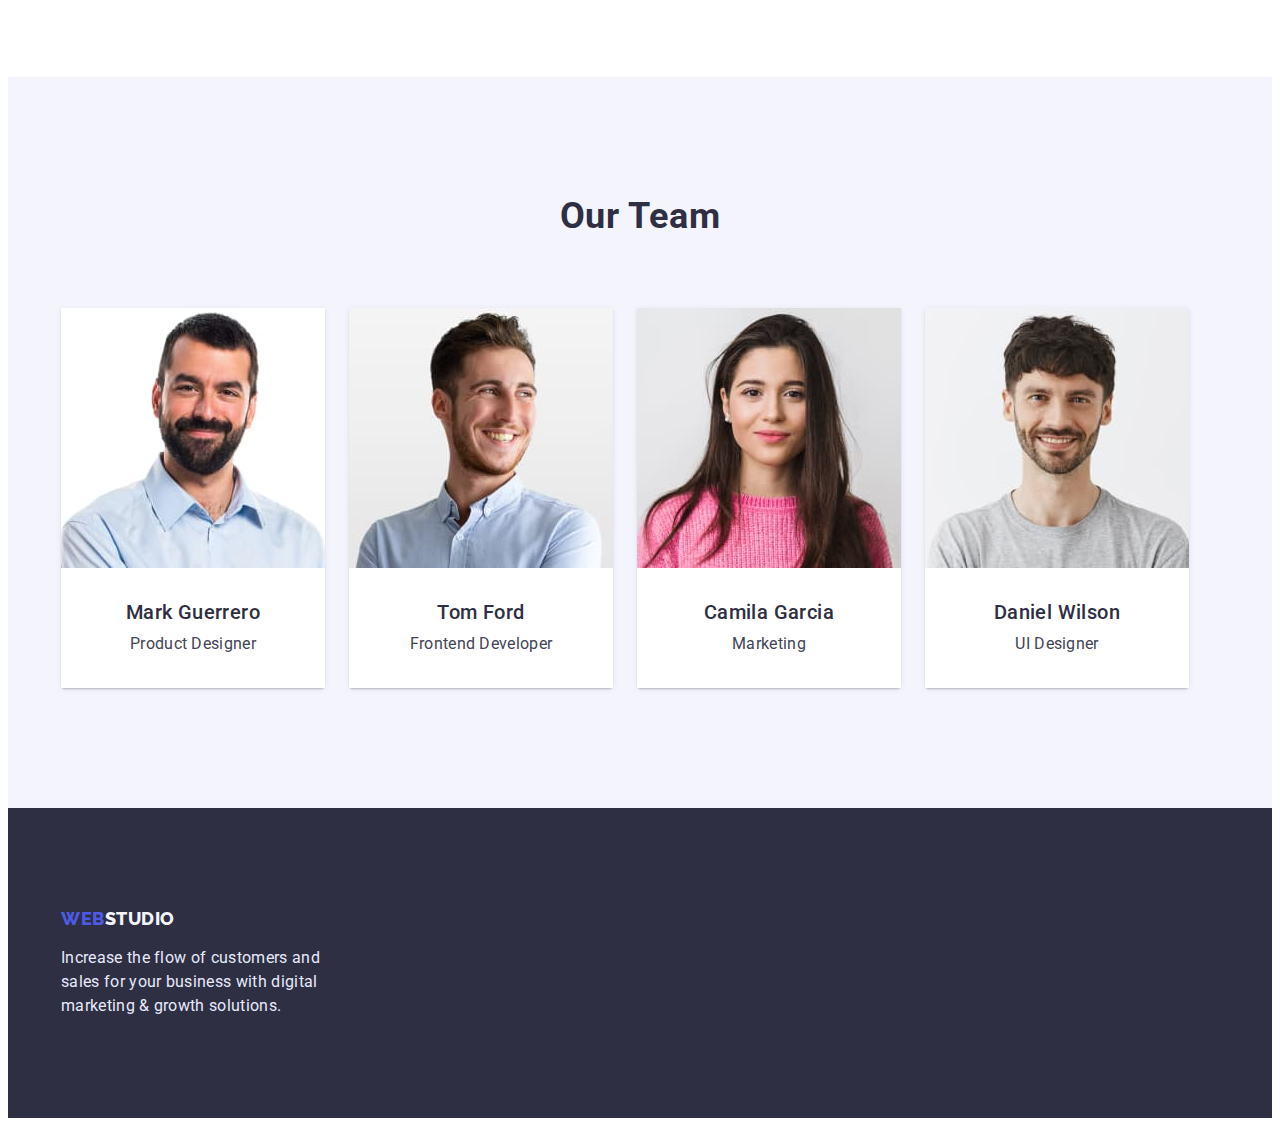
==== commit 796f8bae: "Corrections after chec" ====
--- a/index.html
+++ b/index.html
@@ -30,37 +30,31 @@
               <a class="nav-logo link" href="./index.html"
                 ><span class="nav-logo-color">Web</span>Studio</a
               >
-              <ul class="list nav-list">
-                <div class="nav-items">
-                  <li class="nav-item">
-                    <a class="nav-link link current" href="">Studio</a>
-                  </li>
-                  <li class="nav-item">
-                    <a class="nav-link link" href="./portfolio.html"
-                      >Portfolio</a
-                    >
-                  </li>
-                  <li class="nav-item">
-                    <a class="nav-link link" href="">Contacts</a>
-                  </li>
-                </div>
+              <ul class="list nav-items">
+                <li class="nav-item">
+                  <a class="nav-link link current" href="">Studio</a>
+                </li>
+                <li class="nav-item">
+                  <a class="nav-link link" href="./portfolio.html">Portfolio</a>
+                </li>
+                <li class="nav-item">
+                  <a class="nav-link link" href="">Contacts</a>
+                </li>
               </ul>
             </div>
           </nav>
           <address>
-            <ul class="list">
-              <div class="address-list">
-                <li class="address-item">
-                  <a class="address-item link" href="mailto:info@devstudio.com"
-                    >info@devstudio.com</a
-                  >
-                </li>
-                <li class="phone-item">
-                  <a class="address-item phone link" href="tel:+110001111111"
-                    >+11 (000) 111-11-11</a
-                  >
-                </li>
-              </div>
+            <ul class="list address-list">
+              <li class="address-item">
+                <a class="address-item link" href="mailto:info@devstudio.com"
+                  >info@devstudio.com</a
+                >
+              </li>
+              <li class="phone-item">
+                <a class="address-item phone link" href="tel:+110001111111"
+                  >+11 (000) 111-11-11</a
+                >
+              </li>
             </ul>
           </address>
         </div>
@@ -82,37 +76,35 @@
       <section class="features section">
         <div class="container">
           <h2 class="visually-hidden">Our Priorities</h2>
-          <ul class="features-list">
-            <div class="features-container">
-              <li class="features-item list">
-                <h3 class="features-subtitle subtitle">Strategy</h3>
-                <p class="features-text text">
-                  Our goal is to identify the business problem to walk away with
-                  the perfect and creative solution.
-                </p>
-              </li>
-              <li class="features-item list">
-                <h3 class="features-subtitle subtitle">Punctuality</h3>
-                <p class="features-text text">
-                  Bring the key message to the brand's audience for the best
-                  price within the shortest time.
-                </p>
-              </li>
-              <li class="features-item list">
-                <h3 class="features-subtitle subtitle">Diligence</h3>
-                <p class="features-text text">
-                  Research and confirm brands that present the strongest digital
-                  growth opportunities and minimize risk.
-                </p>
-              </li>
-              <li class="features-item list">
-                <h3 class="features-subtitle subtitle">Technologies</h3>
-                <p class="features-text text">
-                  Design practice focused on digital experiences. We bring forth
-                  a deep passion for problem-solving.
-                </p>
-              </li>
-            </div>
+          <ul class="features-container">
+            <li class="features-item list">
+              <h3 class="features-subtitle subtitle">Strategy</h3>
+              <p class="features-text text">
+                Our goal is to identify the business problem to walk away with
+                the perfect and creative solution.
+              </p>
+            </li>
+            <li class="features-item list">
+              <h3 class="features-subtitle subtitle">Punctuality</h3>
+              <p class="features-text text">
+                Bring the key message to the brand's audience for the best price
+                within the shortest time.
+              </p>
+            </li>
+            <li class="features-item list">
+              <h3 class="features-subtitle subtitle">Diligence</h3>
+              <p class="features-text text">
+                Research and confirm brands that present the strongest digital
+                growth opportunities and minimize risk.
+              </p>
+            </li>
+            <li class="features-item list">
+              <h3 class="features-subtitle subtitle">Technologies</h3>
+              <p class="features-text text">
+                Design practice focused on digital experiences. We bring forth a
+                deep passion for problem-solving.
+              </p>
+            </li>
           </ul>
         </div>
       </section>
@@ -120,33 +112,31 @@
       <section class="doing section">
         <div class="container">
           <h2 class="doing-title title">What are we doing</h2>
-          <ul class="doing-list">
-            <div class="doing-container">
-              <li class="doing-item list">
-                <img
-                  src="./images/computer.jpg"
-                  alt="statistics on computer"
-                  width="360"
-                  height="300"
-                />
-              </li>
-              <li class="doing-item list">
-                <img
-                  src="./images/smartphone.jpg"
-                  alt="messages on smartphone"
-                  width="360"
-                  height="300"
-                />
-              </li>
-              <li class="doing-item list">
-                <img
-                  src="./images/synchronization.jpg"
-                  alt="synchronizing content on devices"
-                  width="360"
-                  height="300"
-                />
-              </li>
-            </div>
+          <ul class="doing-container">
+            <li class="doing-item list">
+              <img
+                src="./images/computer.jpg"
+                alt="statistics on computer"
+                width="360"
+                height="300"
+              />
+            </li>
+            <li class="doing-item list">
+              <img
+                src="./images/smartphone.jpg"
+                alt="messages on smartphone"
+                width="360"
+                height="300"
+              />
+            </li>
+            <li class="doing-item list">
+              <img
+                src="./images/synchronization.jpg"
+                alt="synchronizing content on devices"
+                width="360"
+                height="300"
+              />
+            </li>
           </ul>
         </div>
       </section>
@@ -155,61 +145,59 @@
         <div class="container">
           <h2 class="team-title title">Our Team</h2>
 
-          <ul class="team-list">
-            <div class="team-container">
-              <li class="team-item list">
-                <img
-                  class="team-picture"
-                  src="./images/marc.jpg"
-                  alt="Mark Guerrero - Product Designer"
-                  width="264"
-                  height="260"
-                />
-                <div class="team-content">
-                  <h3 class="team-subtitle subtitle">Mark Guerrero</h3>
-                  <p class="team-text text">Product Designer</p>
-                </div>
-              </li>
-              <li class="team-item list">
-                <img
-                  class="team-picture"
-                  src="./images/tom.jpg"
-                  alt="Tom Ford - Frontend Developer"
-                  width="264"
-                  height="260"
-                />
-                <div class="team-content">
-                  <h3 class="team-subtitle subtitle">Tom Ford</h3>
-                  <p class="team-text text">Frontend Developer</p>
-                </div>
-              </li>
-              <li class="team-item list">
-                <img
-                  class="team-picture"
-                  src="./images/camila.jpg"
-                  alt="Camila Garcia - Marketing"
-                  width="264"
-                  height="260"
-                />
-                <div class="team-content">
-                  <h3 class="team-subtitle subtitle">Camila Garcia</h3>
-                  <p class="team-text text">Marketing</p>
-                </div>
-              </li>
-              <li class="team-item list">
-                <img
-                  class="team-picture"
-                  src="./images/daniel.jpg"
-                  alt="Daniel Wilson - UI Designer"
-                  width="264"
-                  height="260"
-                />
-                <div class="team-content">
-                  <h3 class="team-subtitle subtitle">Daniel Wilson</h3>
-                  <p class="team-text text">UI Designer</p>
-                </div>
-              </li>
-            </div>
+          <ul class="team-container">
+            <li class="team-item list">
+              <img
+                class="team-picture"
+                src="./images/marc.jpg"
+                alt="Mark Guerrero - Product Designer"
+                width="264"
+                height="260"
+              />
+              <div class="team-content">
+                <h3 class="team-subtitle subtitle">Mark Guerrero</h3>
+                <p class="team-text text">Product Designer</p>
+              </div>
+            </li>
+            <li class="team-item list">
+              <img
+                class="team-picture"
+                src="./images/tom.jpg"
+                alt="Tom Ford - Frontend Developer"
+                width="264"
+                height="260"
+              />
+              <div class="team-content">
+                <h3 class="team-subtitle subtitle">Tom Ford</h3>
+                <p class="team-text text">Frontend Developer</p>
+              </div>
+            </li>
+            <li class="team-item list">
+              <img
+                class="team-picture"
+                src="./images/camila.jpg"
+                alt="Camila Garcia - Marketing"
+                width="264"
+                height="260"
+              />
+              <div class="team-content">
+                <h3 class="team-subtitle subtitle">Camila Garcia</h3>
+                <p class="team-text text">Marketing</p>
+              </div>
+            </li>
+            <li class="team-item list">
+              <img
+                class="team-picture"
+                src="./images/daniel.jpg"
+                alt="Daniel Wilson - UI Designer"
+                width="264"
+                height="260"
+              />
+              <div class="team-content">
+                <h3 class="team-subtitle subtitle">Daniel Wilson</h3>
+                <p class="team-text text">UI Designer</p>
+              </div>
+            </li>
           </ul>
         </div>
       </section>
--- a/css/styles.css
+++ b/css/styles.css
@@ -28,6 +28,10 @@
 
 /*Styles for header*/
 
+header {
+  border-bottom: 1px solid var(--header-border);
+}
+
 .nav-logo {
   font-family: 'Raleway', 'Verdana', sans-serif;
   color: var(--main-color);
@@ -76,19 +80,18 @@
 }
 
 .current {
-  background-color: var(--current-color);
   border-radius: 4px;
 }
 
 /*Styles for main*/
 
 .hero {
+  padding: 188px 473px;
   background: var(--main-color);
   text-align: center;
 }
 
 .hero-title {
-  padding-top: 188px;
   font-weight: 700;
   font-size: 56px;
   line-height: 1.07;
@@ -100,7 +103,7 @@
   padding: 16px 32px;
   border-radius: 4px;
   margin-top: 48px;
-  margin-bottom: 188px;
+
   font-family: inherit;
   background-color: var(--primary-brand);
   color: var(--white-color);
@@ -161,10 +164,6 @@
 .portfolio-item {
   width: 360px;
   padding-bottom: 48px;
-}
-
-.portfolio-item-list {
-  border-bottom: 1px solid var(--header-border);
 }
 
 .portfolio-item:nth-last-child(-n + 3) {
@@ -195,6 +194,7 @@
 /*Footer*/
 
 .footer {
+  padding: 100px 0px;
   background-color: var(--main-color);
 }
 
@@ -260,7 +260,6 @@
   display: flex;
   align-items: center;
   justify-content: space-between;
-  border-bottom: 1px solid var(--header-border);
   /* outline: 1px solid var(--checking-borders); */
 }
 
@@ -278,7 +277,6 @@
 .doing-container {
   display: flex;
   justify-content: space-between;
-  width: calc(100%-48px) / 3;
   /* outline: 1px solid (--checking-borders); */
 }
 
@@ -289,8 +287,7 @@
 
 .list-menu {
   display: flex;
-  padding-top: 96px;
-  padding-bottom: 72px;
+  margin-bottom: 72px;
   justify-content: center;
   /* outline: 1px solid (--checking-borders); */
 }
@@ -298,7 +295,7 @@
 .portfolio-container {
   display: flex;
   flex-wrap: wrap;
-  width: calc(100% - 48px) / 3;
+
   /* outline: 1px solid (--checking-borders); */
 }
 
@@ -309,10 +306,6 @@
 .phone-item {
   margin-left: 40px;
 }
-
-/* .features-list {
-  padding: 120px 0px;
-} */
 
 .features-item:not(:first-child) {
   margin-left: 24px;
@@ -323,7 +316,7 @@
   margin-bottom: 72px;
 }
 
-.doing-list:not(:first-child) {
+.doing-item:not(:first-child) {
   margin-left: 24px;
 }
 
@@ -357,7 +350,6 @@
 
 .footer-content {
   justify-content: left;
-  padding: 100px 0px;
   max-width: 264px;
   width: 25%;
   /* outline: 1px solid var(--checking-borders); */
@@ -375,7 +367,7 @@
 
 .portfolio-item {
   margin-right: 24px;
-  /* margin-top: 48px; */
+  width: calc(100% - 48px) / 3;
 }
 
 .portfolio-item:nth-child(3n) {
@@ -383,8 +375,8 @@
 }
 
 .portfolio-content {
-  margin-top: 32px;
-  padding-bottom: 32px;
+  padding: 32px 0px 32px 16px;
+  border: 1px solid var(--header-border);
   justify-content: left;
 }
 
@@ -396,8 +388,8 @@
   display: block;
 }
 
-.portfolio.portfolio-container {
-  padding-top: 0;
+.section.portfolio {
+  padding-top: 96px;
 }
 
 .btn-list:not(:first-child) {
@@ -405,12 +397,15 @@
 }
 
 .team-item {
-  /* margin-bottom: 120px; */
   box-shadow: 0px 1px 6px rgba(46, 47, 66, 0.08),
     0px 1px 1px rgba(46, 47, 66, 0.16), 0px 2px 1px rgba(46, 47, 66, 0.08);
   border-radius: 0px 0px 4px 4px;
 }
 
-/* .doing-list {
-  margin-bottom: 120px;
-} */
+.features-text {
+  margin-top: 8px;
+}
+
+.features-item {
+  max-width: 264px;
+}
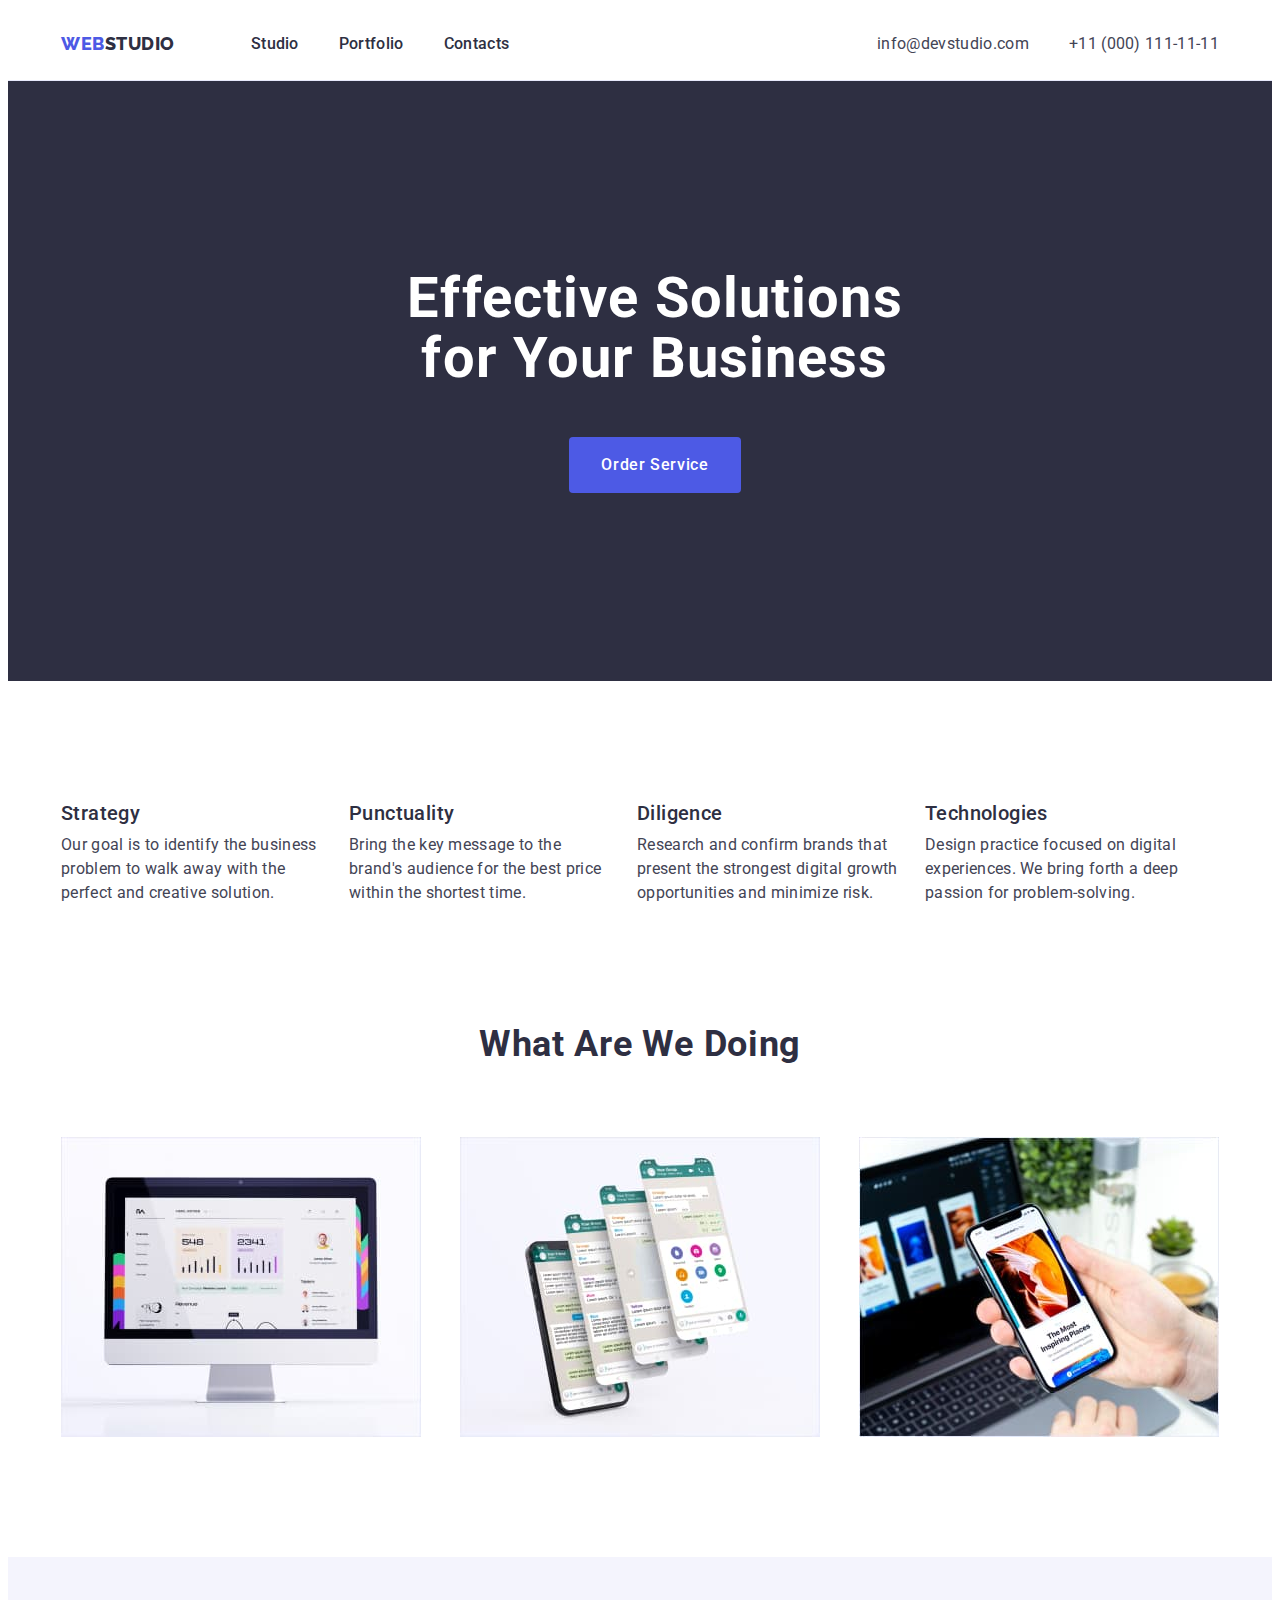
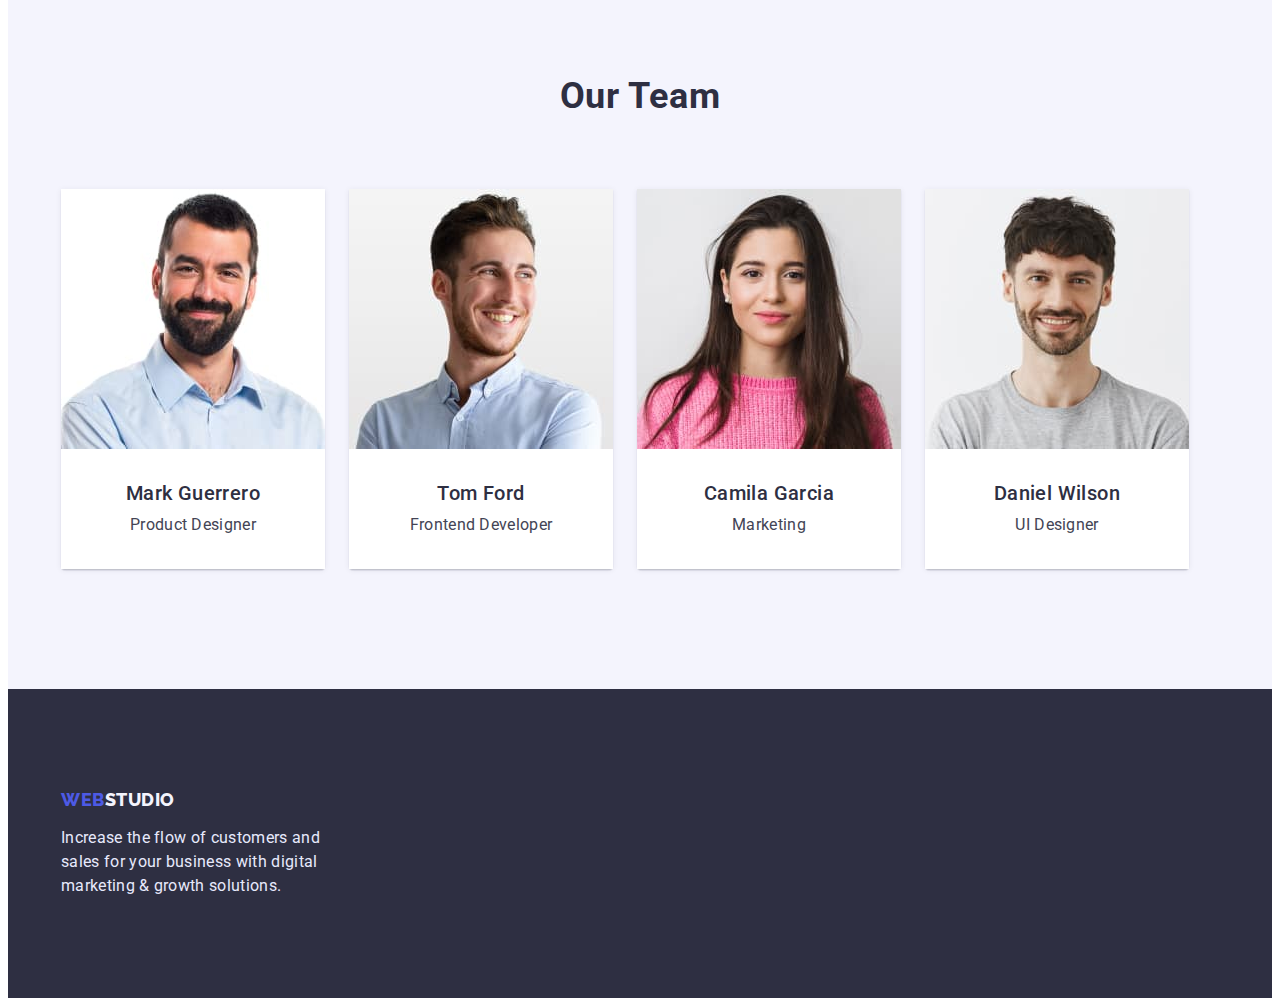
==== commit 8dbe8047: "Correcting h1" ====
--- a/index.html
+++ b/index.html
@@ -65,10 +65,7 @@
       <section class="hero">
         <!--Hero-->
         <div class="container">
-          <h1 class="hero-title">
-            Effective Solutions <br />
-            for Your Business
-          </h1>
+          <h1 class="hero-title">Effective Solutions for Your Business</h1>
           <button type="button" class="hero-btn">Order Service</button>
         </div>
       </section>
--- a/css/styles.css
+++ b/css/styles.css
@@ -86,13 +86,16 @@
 /*Styles for main*/
 
 .hero {
-  padding: 188px 473px;
+  padding: 188px;
   background: var(--main-color);
   text-align: center;
 }
 
 .hero-title {
+  margin: auto;
   font-weight: 700;
+  text-align: center;
+  width: 496px;
   font-size: 56px;
   line-height: 1.07;
   letter-spacing: 0.02em;
@@ -367,7 +370,7 @@
 
 .portfolio-item {
   margin-right: 24px;
-  width: calc(100% - 48px) / 3;
+  width: calc((100% - 48px) / 3);
 }
 
 .portfolio-item:nth-child(3n) {
